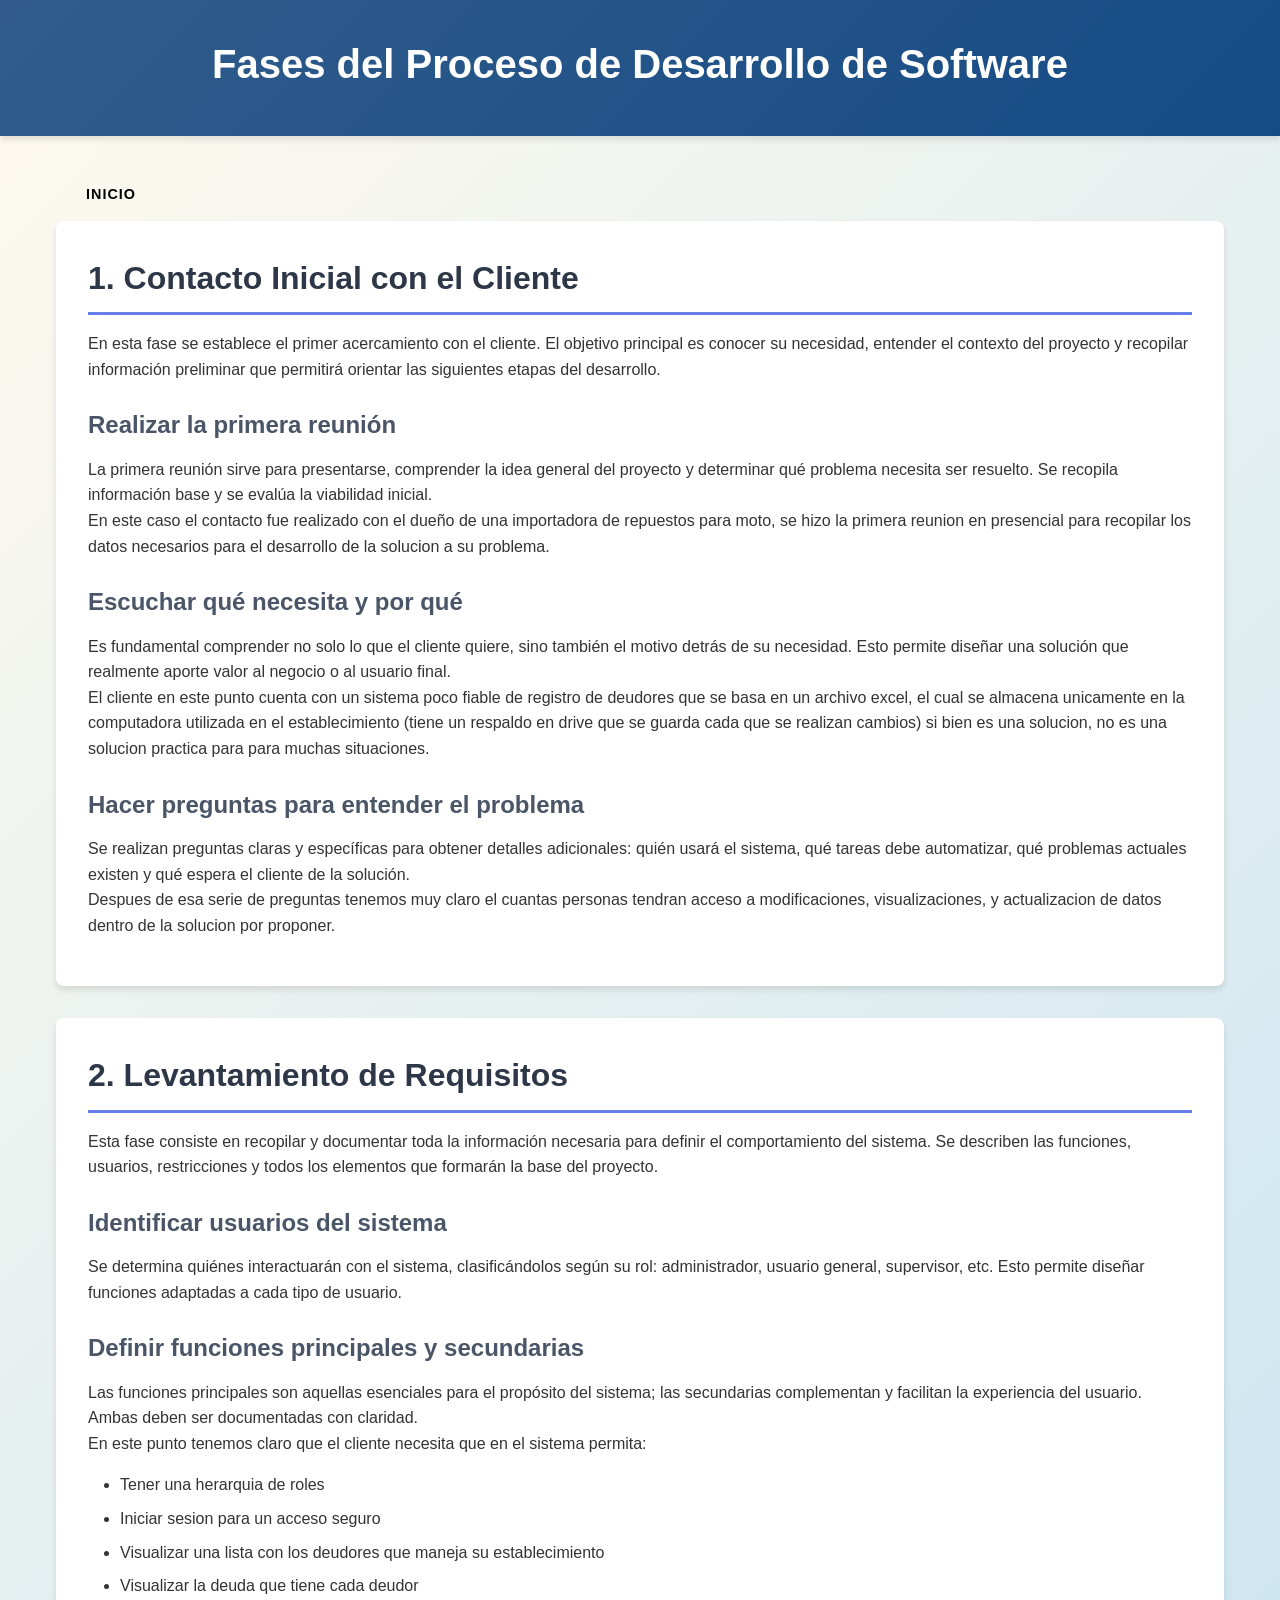
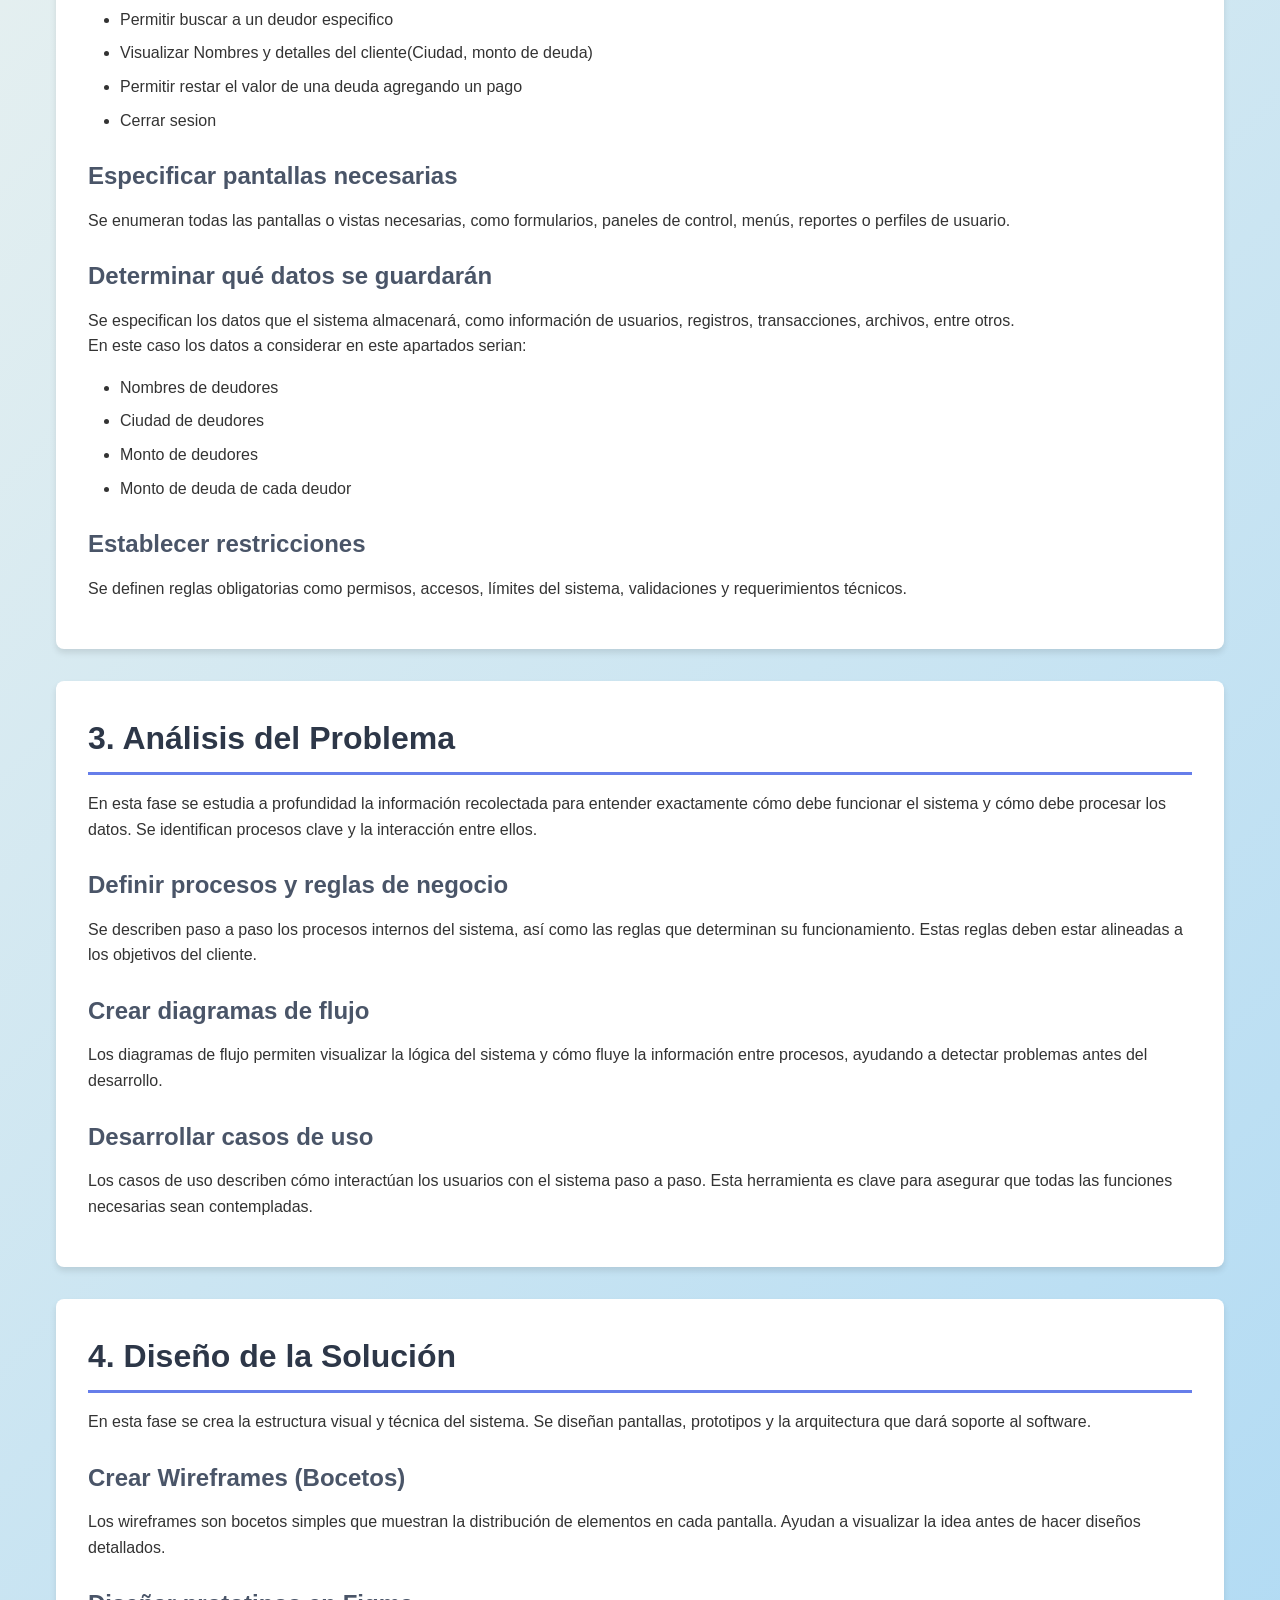
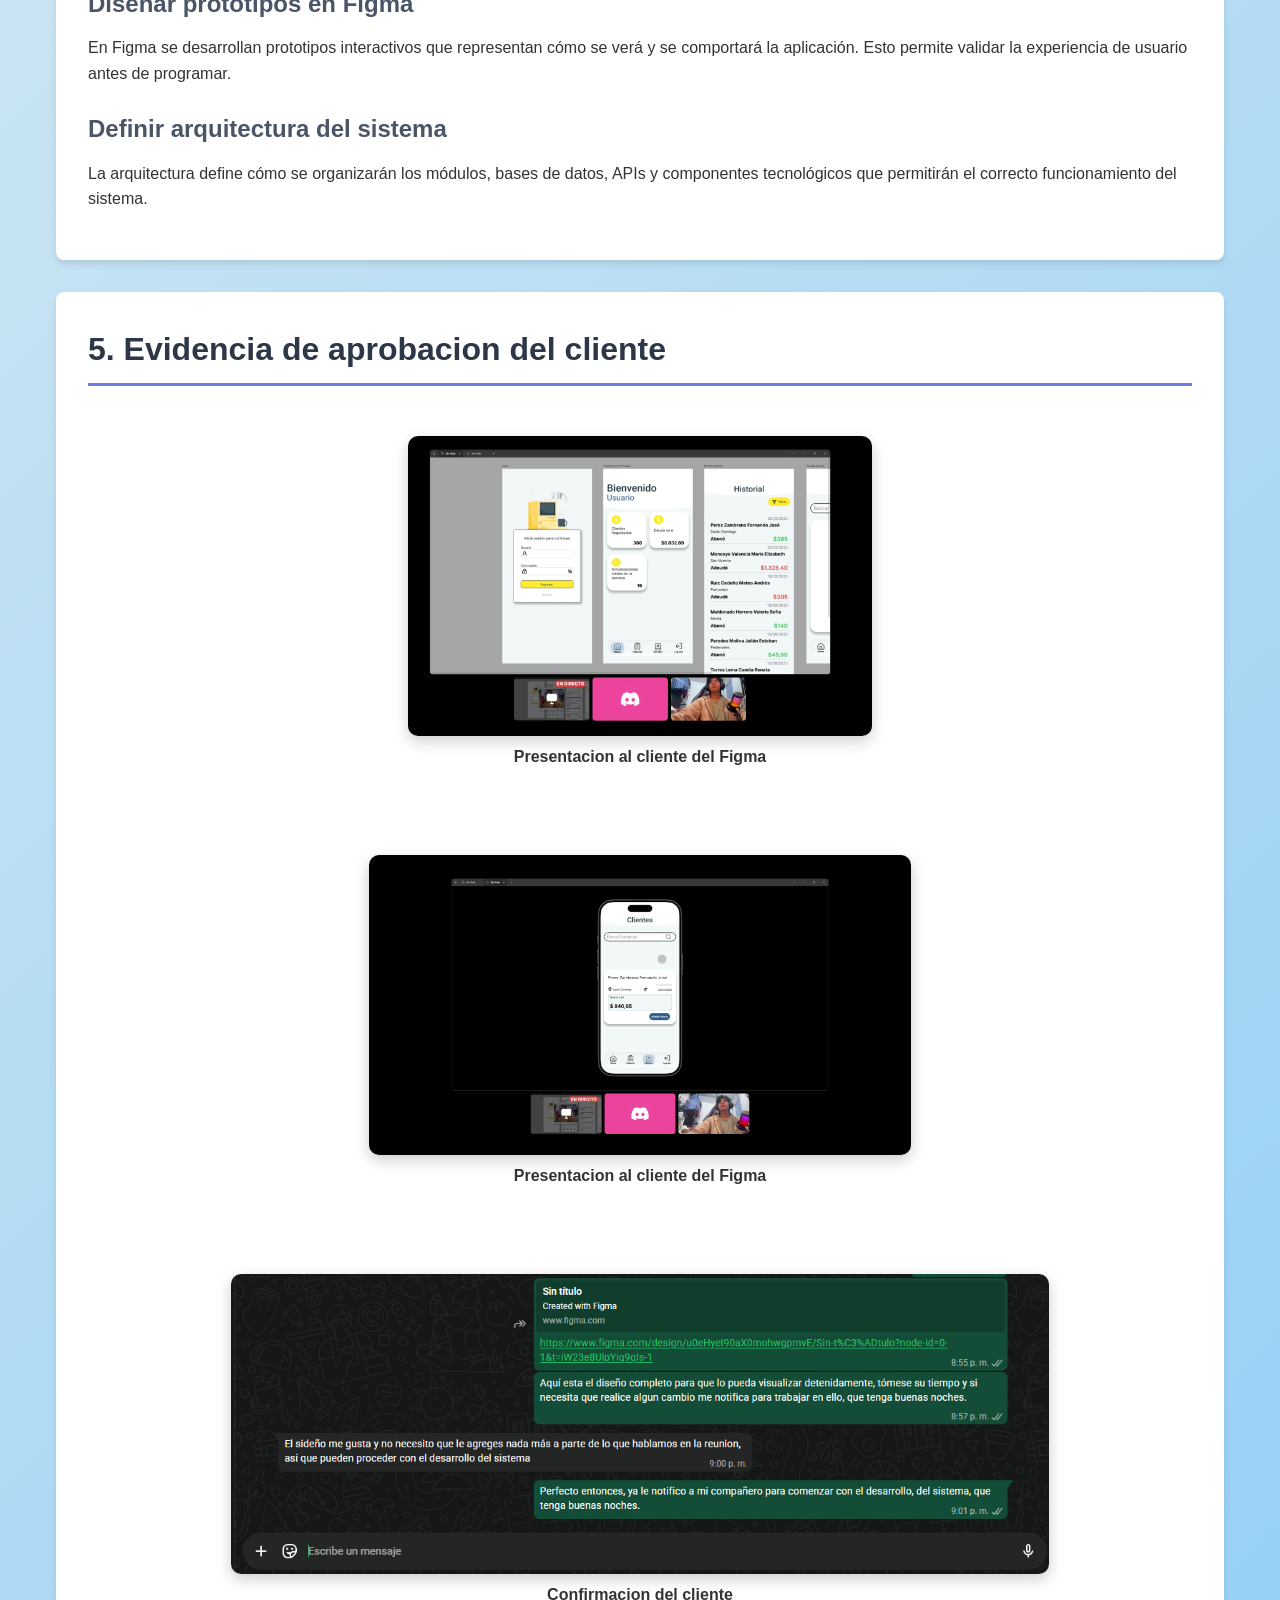
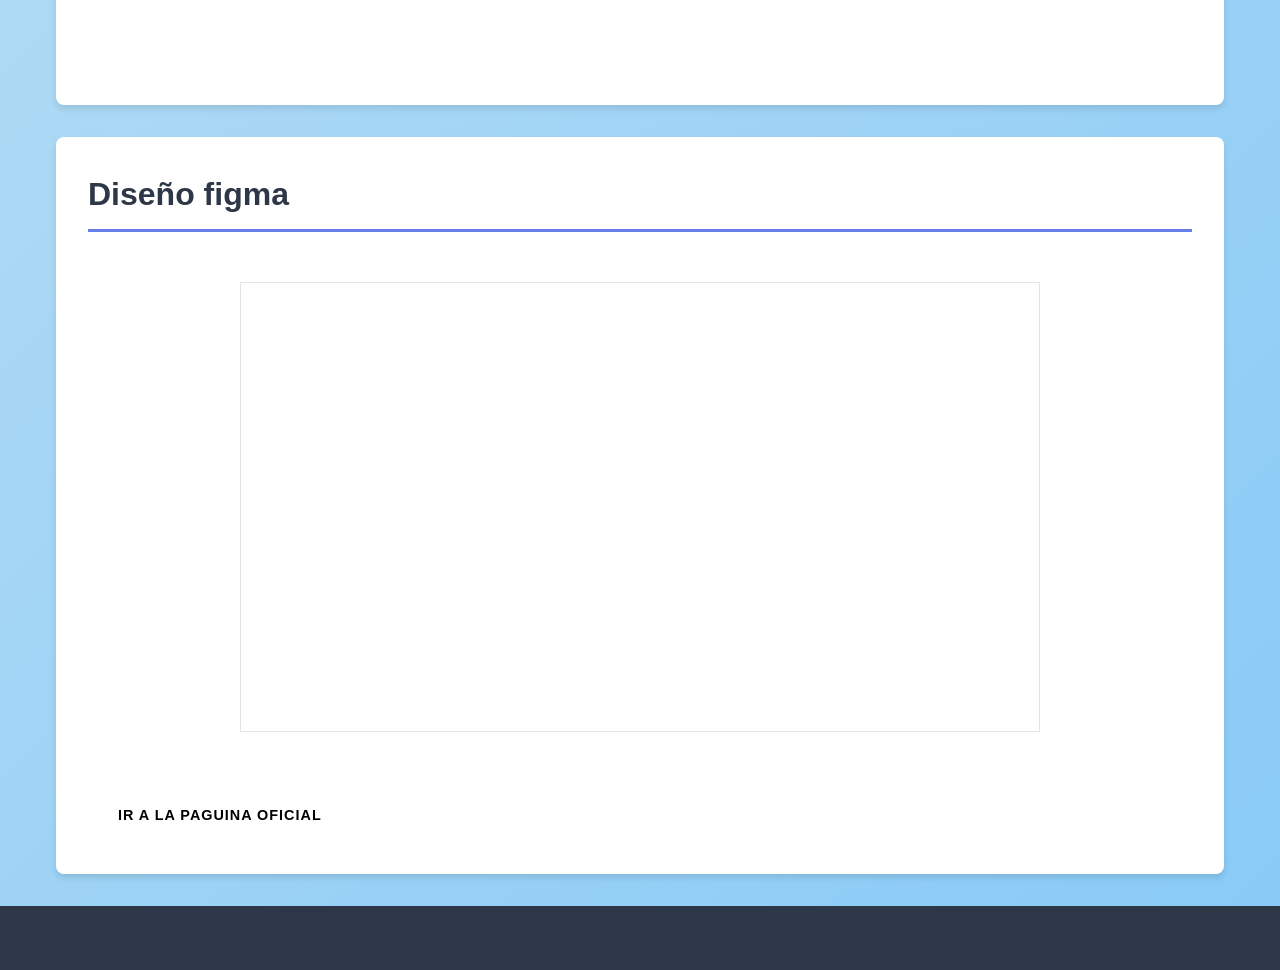
==== examenFinal.html @ 4afde4e2 "Primer commit" ====
<!DOCTYPE html>
<html lang="es">
<head>
    <meta charset="UTF-8">
    <meta name="viewport" content="width=device-width, initial-scale=1.0">
    <title>Fases del Proceso de Desarrollo de Software</title>
    <link rel="stylesheet" href="Style/styles1.css">
</head>
<body>

<header>
    <h1>Fases del Proceso de Desarrollo de Software</h1>
</header>

<main>
    <a href="./index.html" class="task-link">Inicio</a>

    <!-- CONTACTO INICIAL -->
    <section id="contacto">
        <h2>1. Contacto Inicial con el Cliente</h2>
        <p>En esta fase se establece el primer acercamiento con el cliente. El objetivo principal es conocer su necesidad, entender el contexto del proyecto y recopilar información preliminar que permitirá orientar las siguientes etapas del desarrollo.</p>

        <article>
            <h3>Realizar la primera reunión</h3>
            <p>La primera reunión sirve para presentarse, comprender la idea general del proyecto y determinar qué problema necesita ser resuelto. Se recopila información base y se evalúa la viabilidad inicial. <br>
                En este caso el contacto fue realizado con el dueño de una importadora de repuestos para moto, se hizo la primera reunion en presencial para recopilar los datos necesarios para el desarrollo de la solucion a su problema.
            </p>
        </article>

        <article>
            <h3>Escuchar qué necesita y por qué</h3>
            <p>Es fundamental comprender no solo lo que el cliente quiere, sino también el motivo detrás de su necesidad. Esto permite diseñar una solución que realmente aporte valor al negocio o al usuario final. <br>
            El cliente en este punto cuenta con un sistema poco fiable de registro de deudores que se basa en un archivo excel, el cual se almacena unicamente en la computadora utilizada en el establecimiento (tiene un respaldo en drive que se guarda cada que se realizan cambios) si bien es una
            solucion, no es una solucion practica para para muchas situaciones.</p>
        </article>

        <article>
            <h3>Hacer preguntas para entender el problema</h3>
            <p>Se realizan preguntas claras y específicas para obtener detalles adicionales: quién usará el sistema, qué tareas debe automatizar, qué problemas actuales existen y qué espera el cliente de la solución. <br>
                Despues de esa serie de preguntas tenemos muy claro el cuantas personas tendran acceso a modificaciones, visualizaciones, y actualizacion de datos dentro de la solucion por proponer.
            </p>
        </article>
    </section>


    <!-- LEVANTAMIENTO DE REQUISITOS -->
    <section id="requisitos">
        <h2>2. Levantamiento de Requisitos</h2>
        <p>Esta fase consiste en recopilar y documentar toda la información necesaria para definir el comportamiento del sistema. Se describen las funciones, usuarios, restricciones y todos los elementos que formarán la base del proyecto.</p>

        <article>
            <h3>Identificar usuarios del sistema</h3>
            <p>Se determina quiénes interactuarán con el sistema, clasificándolos según su rol: administrador, usuario general, supervisor, etc. Esto permite diseñar funciones adaptadas a cada tipo de usuario.</p>
        </article>

        <article>
            <h3>Definir funciones principales y secundarias</h3>
            <p>Las funciones principales son aquellas esenciales para el propósito del sistema; las secundarias complementan y facilitan la experiencia del usuario. Ambas deben ser documentadas con claridad. <br>
                En este punto tenemos claro que el cliente necesita que en el sistema permita: <br>
                <ul>
                    <li>Tener una herarquia de roles</li>
                    <li>Iniciar sesion para un acceso seguro</li>
                    <li>Visualizar una lista con los deudores que maneja su establecimiento</li>
                    <li>Visualizar la deuda que tiene cada deudor</li>
                    <li>Permitir buscar a un deudor especifico</li>
                    <li>Visualizar Nombres y detalles del cliente(Ciudad, monto de deuda)</li>
                    <li>Permitir restar el valor de una deuda agregando un pago</li>
                    <li>Cerrar sesion</li>
                </ul>
            </p>
        </article>

        <article>
            <h3>Especificar pantallas necesarias</h3>
            <p>Se enumeran todas las pantallas o vistas necesarias, como formularios, paneles de control, menús, reportes o perfiles de usuario.</p>
        </article>

        <article>
            <h3>Determinar qué datos se guardarán</h3>
            <p>Se especifican los datos que el sistema almacenará, como información de usuarios, registros, transacciones, archivos, entre otros. <br>
                En este caso los datos a considerar en este apartados serian: <br>
                <ul>
                    <li>Nombres de deudores</li>
                    <li>Ciudad de deudores</li>
                    <li>Monto de deudores</li>
                    <li>Monto de deuda de cada deudor</li>

                    
                </ul>
            </p>
        </article>

        <article>
            <h3>Establecer restricciones</h3>
            <p>Se definen reglas obligatorias como permisos, accesos, límites del sistema, validaciones y requerimientos técnicos.</p>
        </article>
    </section>


    <!-- ANÁLISIS DEL PROBLEMA -->
    <section id="analisis">
        <h2>3. Análisis del Problema</h2>
        <p>En esta fase se estudia a profundidad la información recolectada para entender exactamente cómo debe funcionar el sistema y cómo debe procesar los datos. Se identifican procesos clave y la interacción entre ellos.</p>

        <article>
            <h3>Definir procesos y reglas de negocio</h3>
            <p>Se describen paso a paso los procesos internos del sistema, así como las reglas que determinan su funcionamiento. Estas reglas deben estar alineadas a los objetivos del cliente.</p>
        </article>

        <article>
            <h3>Crear diagramas de flujo</h3>
            <p>Los diagramas de flujo permiten visualizar la lógica del sistema y cómo fluye la información entre procesos, ayudando a detectar problemas antes del desarrollo.</p>
        </article>

        <article>
            <h3>Desarrollar casos de uso</h3>
            <p>Los casos de uso describen cómo interactúan los usuarios con el sistema paso a paso. Esta herramienta es clave para asegurar que todas las funciones necesarias sean contempladas.</p>
        </article>
    </section>


    <!-- DISEÑO DE LA SOLUCIÓN -->
    <section id="diseno">
        <h2>4. Diseño de la Solución</h2>
        <p>En esta fase se crea la estructura visual y técnica del sistema. Se diseñan pantallas, prototipos y la arquitectura que dará soporte al software.</p>

        <article>
            <h3>Crear Wireframes (Bocetos)</h3>
            <p>Los wireframes son bocetos simples que muestran la distribución de elementos en cada pantalla. Ayudan a visualizar la idea antes de hacer diseños detallados.</p>
        </article>

        <article>
            <h3>Diseñar prototipos en Figma</h3>
            <p>En Figma se desarrollan prototipos interactivos que representan cómo se verá y se comportará la aplicación. Esto permite validar la experiencia de usuario antes de programar.</p>
        </article>

        <article>
            <h3>Definir arquitectura del sistema</h3>
            <p>La arquitectura define cómo se organizarán los módulos, bases de datos, APIs y componentes tecnológicos que permitirán el correcto funcionamiento del sistema.</p>
        </article>
    </section>
    <section id="Evidencia">
        <h2>5. Evidencia de aprobacion del cliente</h2>
        <div class="images-container">
                <div class="image-card">
                    <img src="./imagenes/captura1.png" alt="Styles">
                    <p><strong>Presentacion al cliente del Figma</strong></p>
                </div>
        <div class="images-container">
                <div class="image-card">
                    <img src="./imagenes/captura2.png" alt="Styles">
                    <p><strong>Presentacion al cliente del Figma</strong></p>
                </div>
        <div class="images-container">
                <div class="image-card">
                    <img src="./imagenes/confirmacion.png" alt="Styles">
                    <p><strong>Confirmacion del cliente</strong></p>
                </div>

    </section>
    <section>
        <h2>Diseño figma</h2>
        <div class="images-container">
            <div class="image-card">
                        <iframe style="border: 1px solid rgba(0, 0, 0, 0.1);" width="800" height="450" src="https://embed.figma.com/design/u0eHyeI90aX0mohwgprnvE/Sin-t%C3%ADtulo?node-id=0-1&embed-host=share" allowfullscreen></iframe>
            </div>
        </div>
        <a href="https://www.figma.com/design/u0eHyeI90aX0mohwgprnvE/Sin-t%C3%ADtulo?node-id=0-1&t=iW23e8UlpYiq9qIs-1" class="task-link2">Ir a la paguina oficial</a>
    </section>

</main>

<footer>
    <p></p>
</footer>

</body>
</html>
---- Style/styles1.css ----
/* Estilos Generales */
* {
    margin: 0;
    padding: 0;
    box-sizing: border-box;
}

body {
    font-family: 'Segoe UI', Tahoma, Geneva, Verdana, sans-serif;
    line-height: 1.6;
    color: #333;
    background: linear-gradient(135deg, #FFFAEE 0%, #88caf7 100%);
    min-height: 100vh;
}

/* Header */
header {
    background: linear-gradient(135deg, #315C8B 0%, #154b85 100%);
    color: white;
    text-align: center;
    padding: 2rem 1rem;
    box-shadow: 0 4px 6px rgba(0,0,0,0.1);
}

header h1 {
    font-size: 2.5rem;
    margin-bottom: 0.5rem;
}

.subtitle {
    font-size: 1.1rem;
    opacity: 0.9;
}

/* Navegación */
nav {
    background-color: #2d3748;
    padding: 1rem;
    position: sticky;
    top: 0;
    z-index: 100;
    box-shadow: 0 2px 4px rgba(0,0,0,0.1);
}

nav ul {
    list-style: none;
    display: flex;
    justify-content: center;
    flex-wrap: wrap;
    gap: 2rem;
}

nav a {
    color: white;
    text-decoration: none;
    font-weight: 500;
    padding: 0.5rem 1rem;
    border-radius: 4px;
    transition: background-color 0.3s;
}
.images-container {
    
    grid-template-columns: 1fr 1fr;
    gap: 20px;
    margin: 30px 0;
}

.image-card {
    padding: 20px;
    border-radius: 15px;
    text-align: center;
}

.image-card img {
    max-width: 100%;
    max-height: 300px;
    border-radius: 10px;
    box-shadow: 0 5px 15px rgba(0, 0, 0, 0.2);
}
nav a:hover {
    background-color: #4a5568;
}
.task-link {
    display: inline-block;
    background: linear-gradient(135deg, var(--accent) 0%, #d65a4f 100%);
    color: rgb(0, 0, 0);
    padding: 15px 30px;
    border-radius: 50px;
    text-decoration: none;
    font-weight: 700;
    text-transform: uppercase;
    letter-spacing: 1px;
    font-size: 0.9rem;
    transition: all 0.3s ease;
}

.task-link:hover {
    transform: translateY(-3px);
}

.task-link:active {
    transform: translateY(-1px);
}
.task-link2 {
    display: inline-block;
    background: linear-gradient(135deg, var(--accent) 0%, #d65a4f 100%);
    color: rgb(0, 0, 0);
    padding: 15px 30px;
    border-radius: 50px;
    text-decoration: none;
    font-weight: 700;
    text-transform: uppercase;
    letter-spacing: 1px;
    font-size: 0.9rem;
    transition: all 0.3s ease;
}

.task-link2:hover {
    transform: translateY(-3px);
}

.task-link2:active {
    transform: translateY(-1px);
}

/* Contenido Principal */
main {
    max-width: 1200px;
    margin: 2rem auto;
    padding: 0 1rem;
}

section {
    background: white;
    margin-bottom: 2rem;
    padding: 2rem;
    border-radius: 8px;
    box-shadow: 0 4px 6px rgba(0,0,0,0.1);
}

/* Títulos */
h2 {
    color: #2d3748;
    font-size: 2rem;
    margin-bottom: 1rem;
    border-bottom: 3px solid #667eea;
    padding-bottom: 0.5rem;
}

h3 {
    color: #4a5568;
    font-size: 1.5rem;
    margin-top: 1.5rem;
    margin-bottom: 0.75rem;
}

h4 {
    color: #667eea;
    margin-top: 1rem;
    margin-bottom: 0.5rem;
}

/* Texto y Listas */
p {
    margin-bottom: 1rem;
}

ul {
    margin-left: 2rem;
    margin-bottom: 1rem;
}

li {
    margin-bottom: 0.5rem;
}

/* Caja de Conceptos */
.concept-box {
    background: linear-gradient(135deg,#185b64  0%, #69e1f7 100%);
    color: white;
    padding: 1.5rem;
    border-radius: 8px;
    margin: 1.5rem 0;
}

.concept-box h3 {
    color: white;
    margin-top: 0;
}

/* Estructuras de Control */
.control-structure {
    margin: 2rem 0;
    padding: 1.5rem;
    background: #f7fafc;
    border-left: 4px solid #667eea;
    border-radius: 4px;
}

/* Caja de Sintaxis */
.syntax-box {
    background: #2d3748;
    color: #68d391;
    padding: 1rem;
    border-radius: 4px;
    margin: 1rem 0;
}

.syntax-box h4 {
    color: #90cdf4;
}

/* Ejemplos */
.example {
    background: #edf2f7;
    padding: 1rem;
    border-radius: 4px;
    margin: 1rem 0;
}

/* Código */
pre {
    overflow-x: auto;
    white-space: pre-wrap;
    word-wrap: break-word;
}

code {
    font-family: 'Courier New', monospace;
    font-size: 0.9rem;
}

/* Ejercicios */
.exercise {
    background: linear-gradient(135deg, #ffeaa7 0%, #fdcb6e 100%);
    padding: 1.5rem;
    border-radius: 8px;
    margin: 2rem 0;
}

.exercise-description {
    font-weight: 500;
    margin-bottom: 1rem;
}

/* Botones */
.btn {
    background: linear-gradient(135deg, #667eea 0%, #764ba2 100%);
    color: white;
    padding: 0.75rem 1.5rem;
    border: none;
    border-radius: 4px;
    cursor: pointer;
    font-size: 1rem;
    font-weight: 500;
    transition: transform 0.2s;
}

.btn:hover {
    transform: translateY(-2px);
    box-shadow: 0 4px 8px rgba(0,0,0,0.2);
}

/* Resultados */
.result {
    margin-top: 1rem;
    padding: 1rem;
    background: white;
    border-radius: 4px;
    min-height: 50px;
}

.calc-result {
    background: #f7fafc;
    padding: 1rem;
    margin: 0.5rem 0;
    border-left: 3px solid #48bb78;
    border-radius: 4px;
}

.final-price {
    color: #38a169;
    font-weight: bold;
    font-size: 1.1rem;
}

/* Formularios */
.input-group {
    display: flex;
    gap: 1rem;
    align-items: center;
    flex-wrap: wrap;
    margin-bottom: 1rem;
}

input[type="number"] {
    padding: 0.5rem;
    border: 2px solid #cbd5e0;
    border-radius: 4px;
    font-size: 1rem;
    width: 100px;
}

/* Tabla de Multiplicar */
.tabla-multiplicar {
    background: white;
    padding: 1rem;
    border-radius: 4px;
}

.tabla-multiplicar p {
    margin: 0.25rem 0;
    font-family: 'Courier New', monospace;
}

/* Details y Summary */
details {
    margin-top: 1rem;
    background: white;
    padding: 1rem;
    border-radius: 4px;
}

summary {
    cursor: pointer;
    font-weight: bold;
    color: #667eea;
    padding: 0.5rem;
}

summary:hover {
    background: #edf2f7;
    border-radius: 4px;
}

/* Tarjetas de Conceptos Clave */
.key-concepts {
    display: grid;
    grid-template-columns: repeat(auto-fit, minmax(250px, 1fr));
    gap: 1.5rem;
    margin-top: 1.5rem;
}

.concept-card {
    background: linear-gradient(135deg, #667eea 0%, #764ba2 100%);
    color: white;
    padding: 1.5rem;
    border-radius: 8px;
    box-shadow: 0 4px 6px rgba(0,0,0,0.1);
}

.concept-card h3 {
    color: white;
    margin-top: 0;
}

/* Footer */
footer {
    background: #2d3748;
    color: white;
    text-align: center;
    padding: 1.5rem;
    margin-top: 2rem;
}

/* Responsive Design */
@media (max-width: 768px) {
    header h1 {
        font-size: 1.8rem;
    }

    nav ul {
        flex-direction: column;
        gap: 0.5rem;
    }

    section {
        padding: 1.5rem;
    }

    .input-group {
        flex-direction: column;
        align-items: stretch;
    }

    input[type="number"] {
        width: 100%;
    }
}
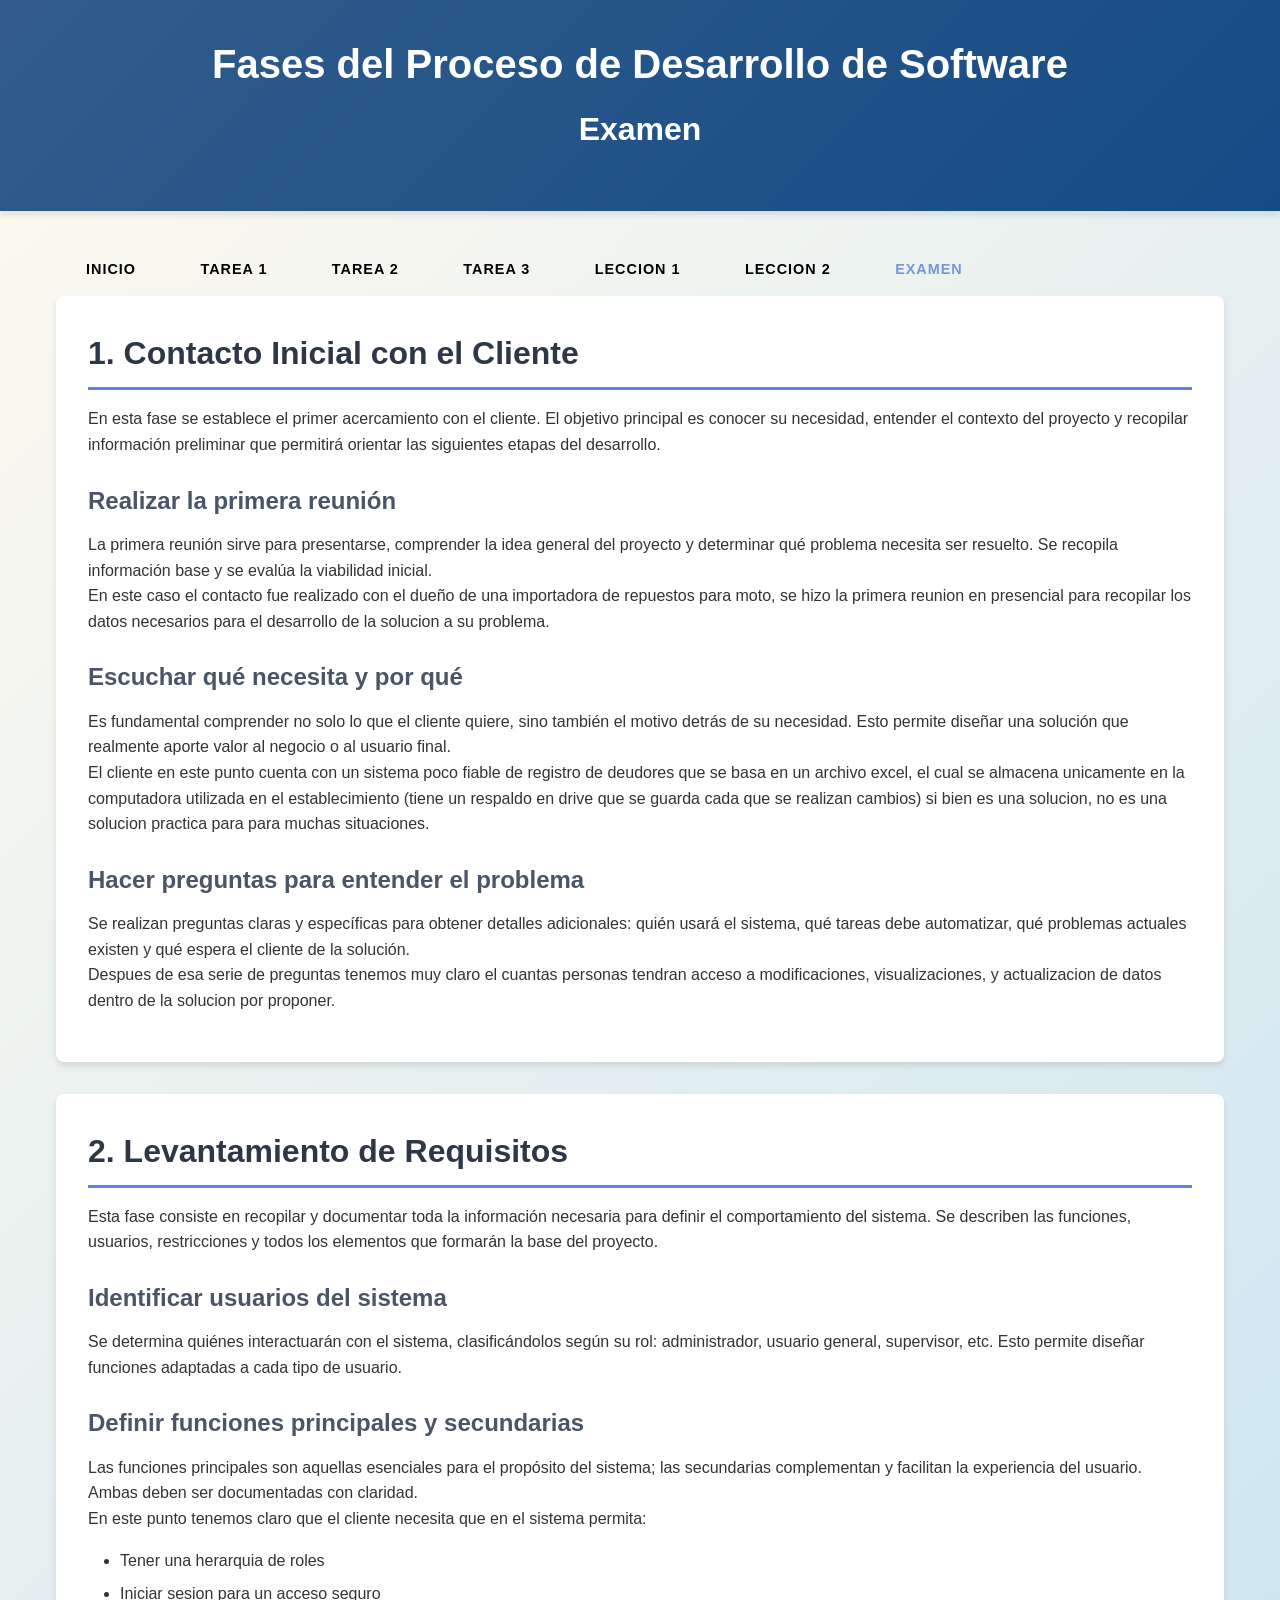
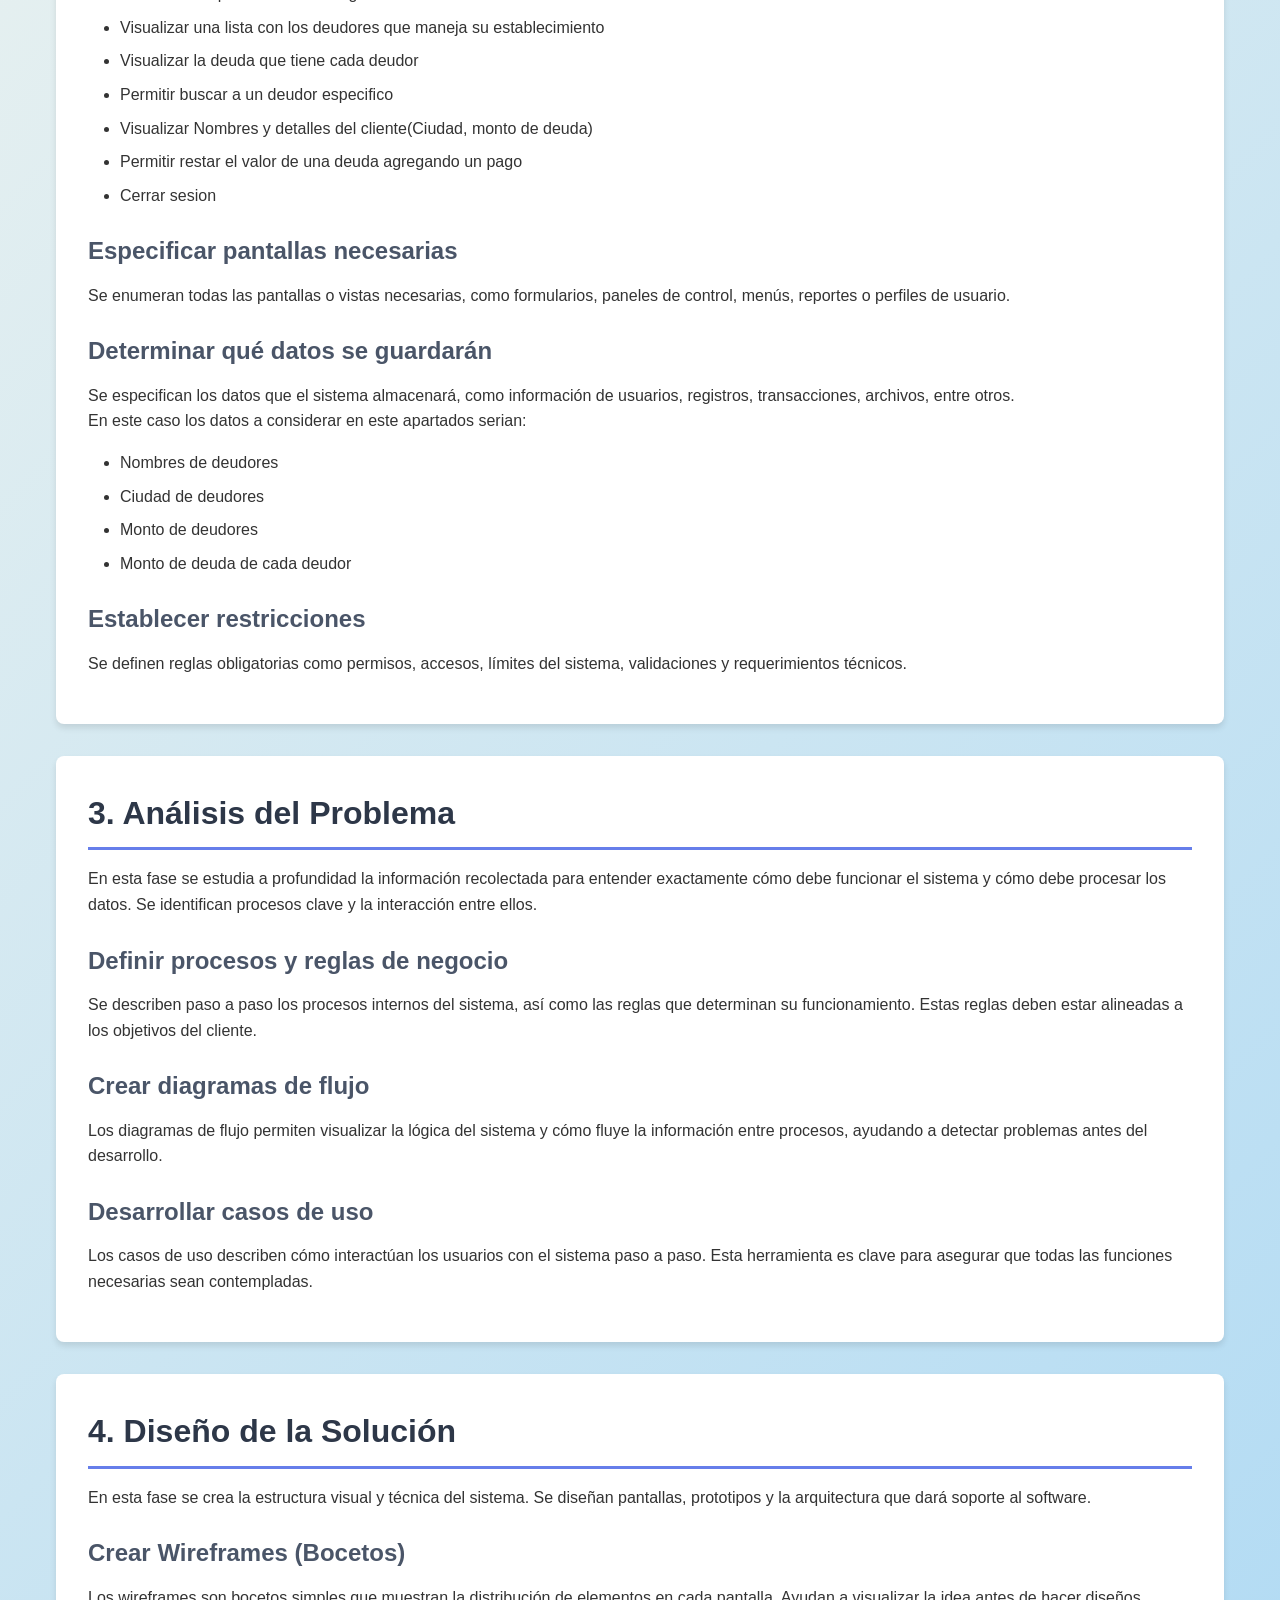
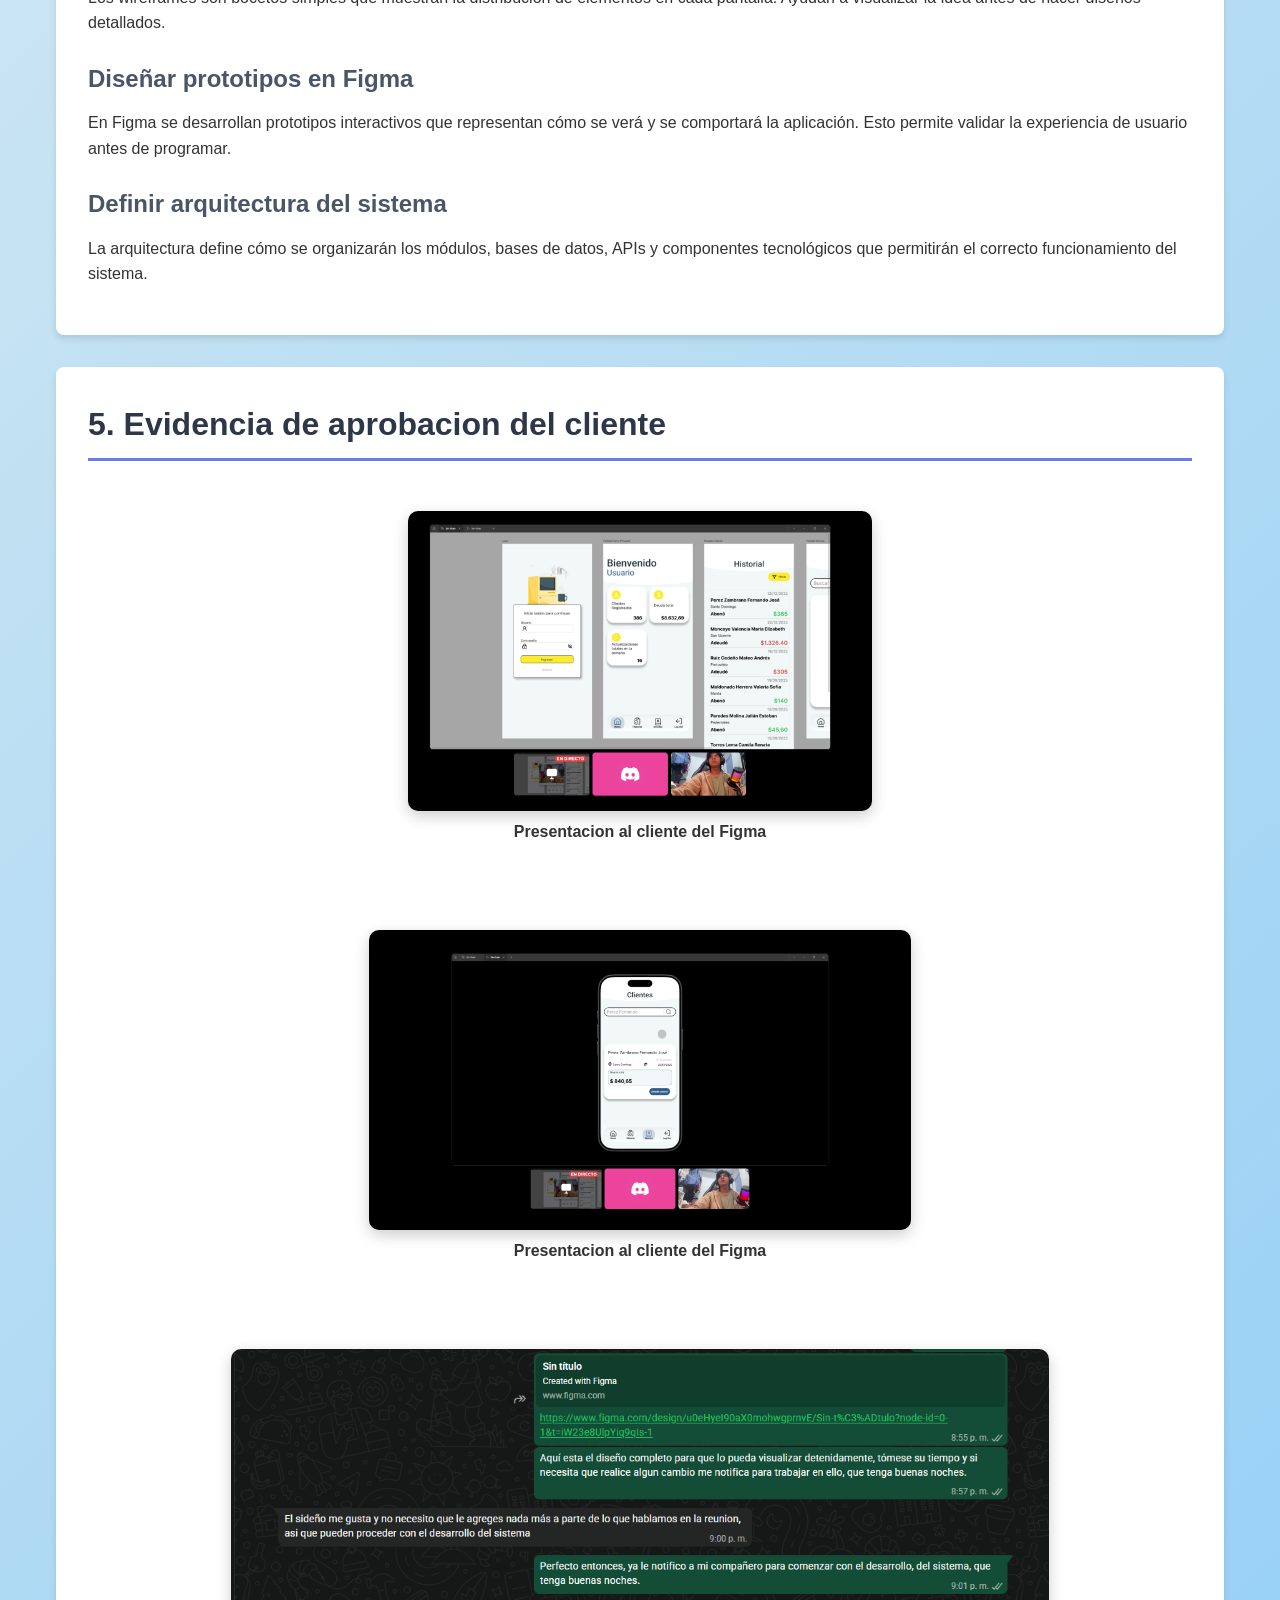
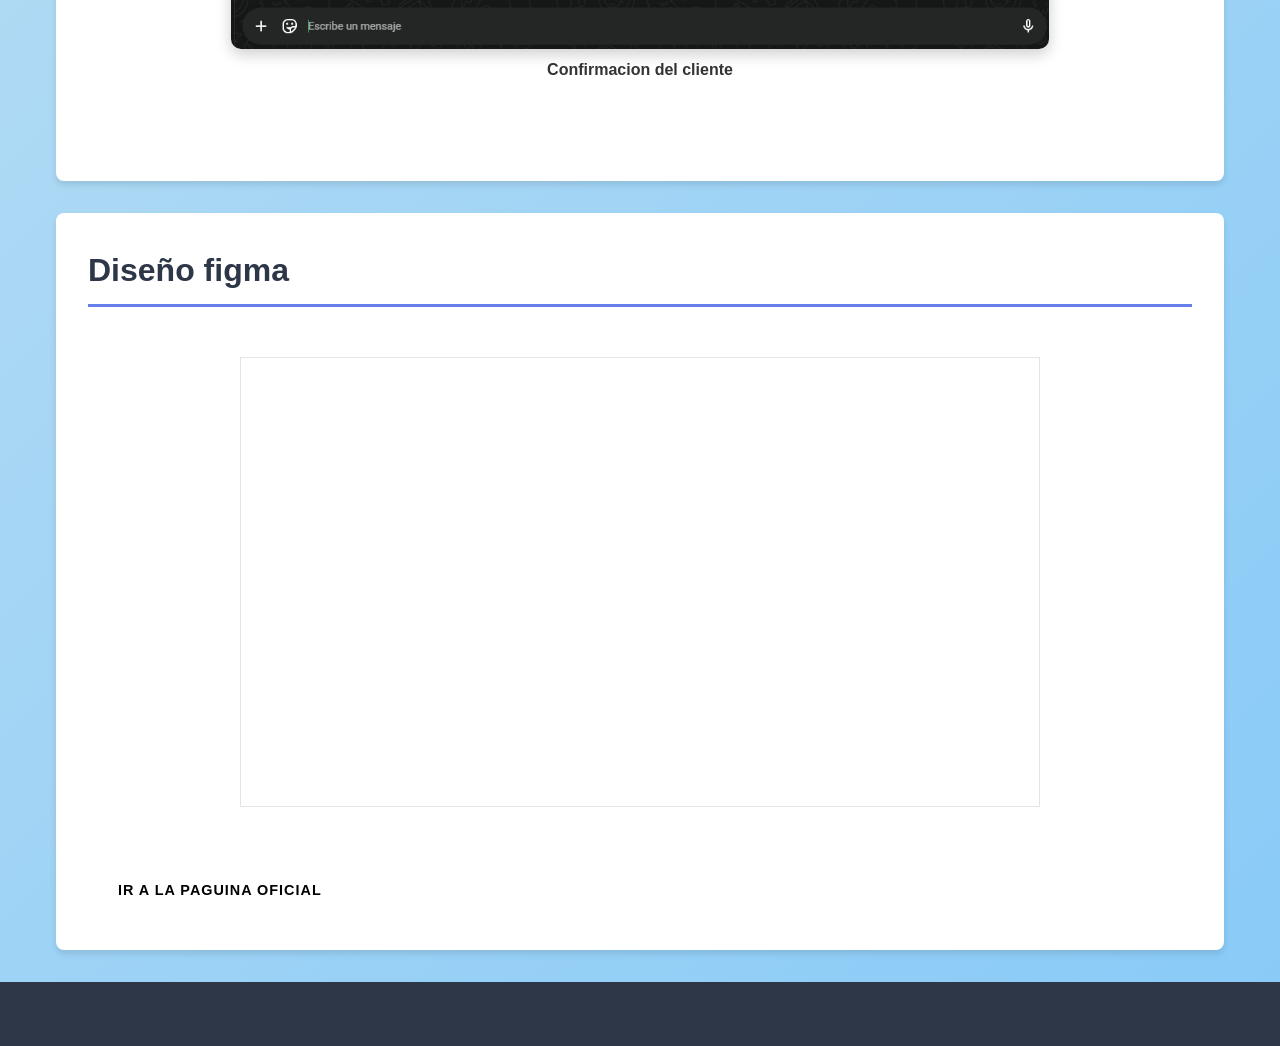
==== commit d6788cf4: "mejora de navegacion" ====
--- a/examenFinal.html
+++ b/examenFinal.html
@@ -10,10 +10,17 @@
 
 <header>
     <h1>Fases del Proceso de Desarrollo de Software</h1>
+    <h2 style="color: #ffffff; border-bottom: none">Examen</h2>
 </header>
 
 <main>
     <a href="./index.html" class="task-link">Inicio</a>
+        <a href="./tarea1.html" class="task-link">Tarea 1</a>        
+        <a href="./tarea2.html" class="task-link">Tarea 2</a>
+        <a href="./tarea3.html" class="task-link">Tarea 3</a>
+        <a href="./leccion1.html" class="task-link">Leccion 1</a>
+        <a href="./leccion2.html" class="task-link">Leccion 2</a>        
+        <a href="./examenFinal.html" class="task-link" style="color:#7297d8">Examen</a>
 
     <!-- CONTACTO INICIAL -->
     <section id="contacto">
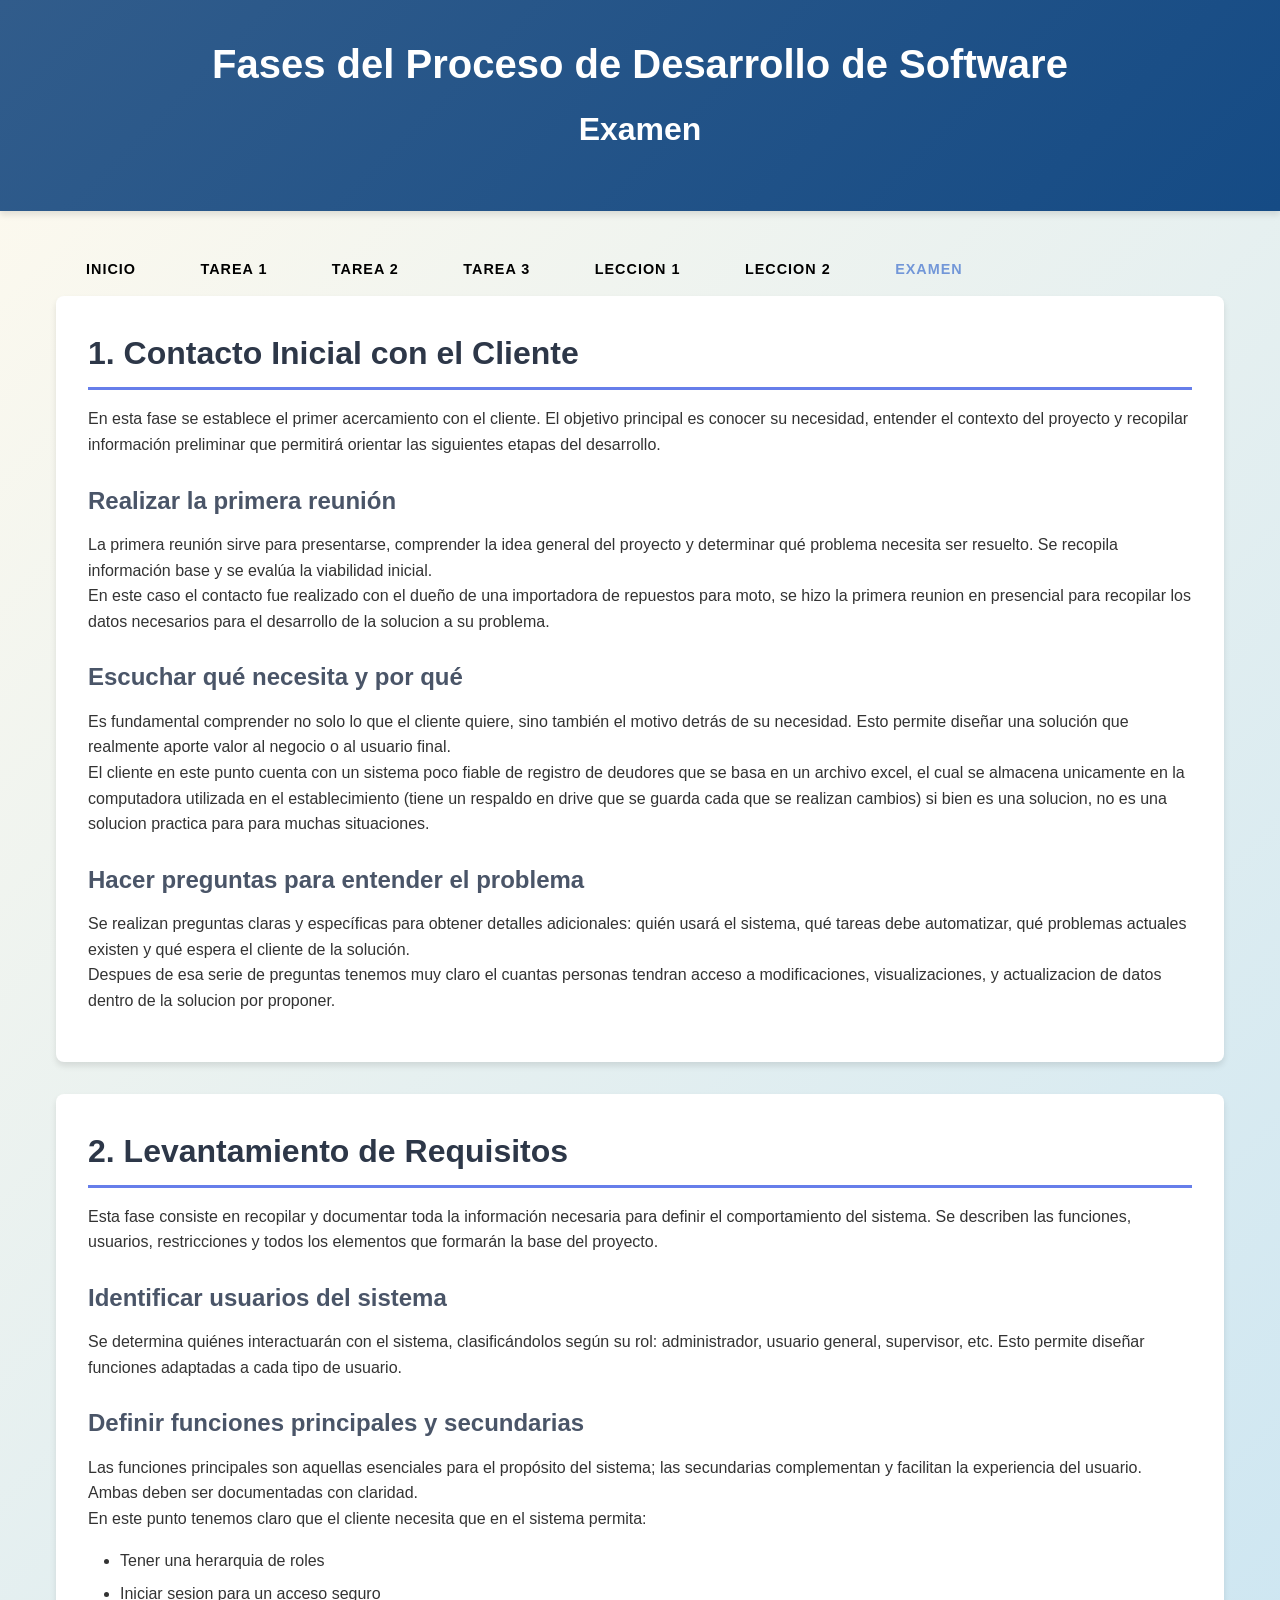
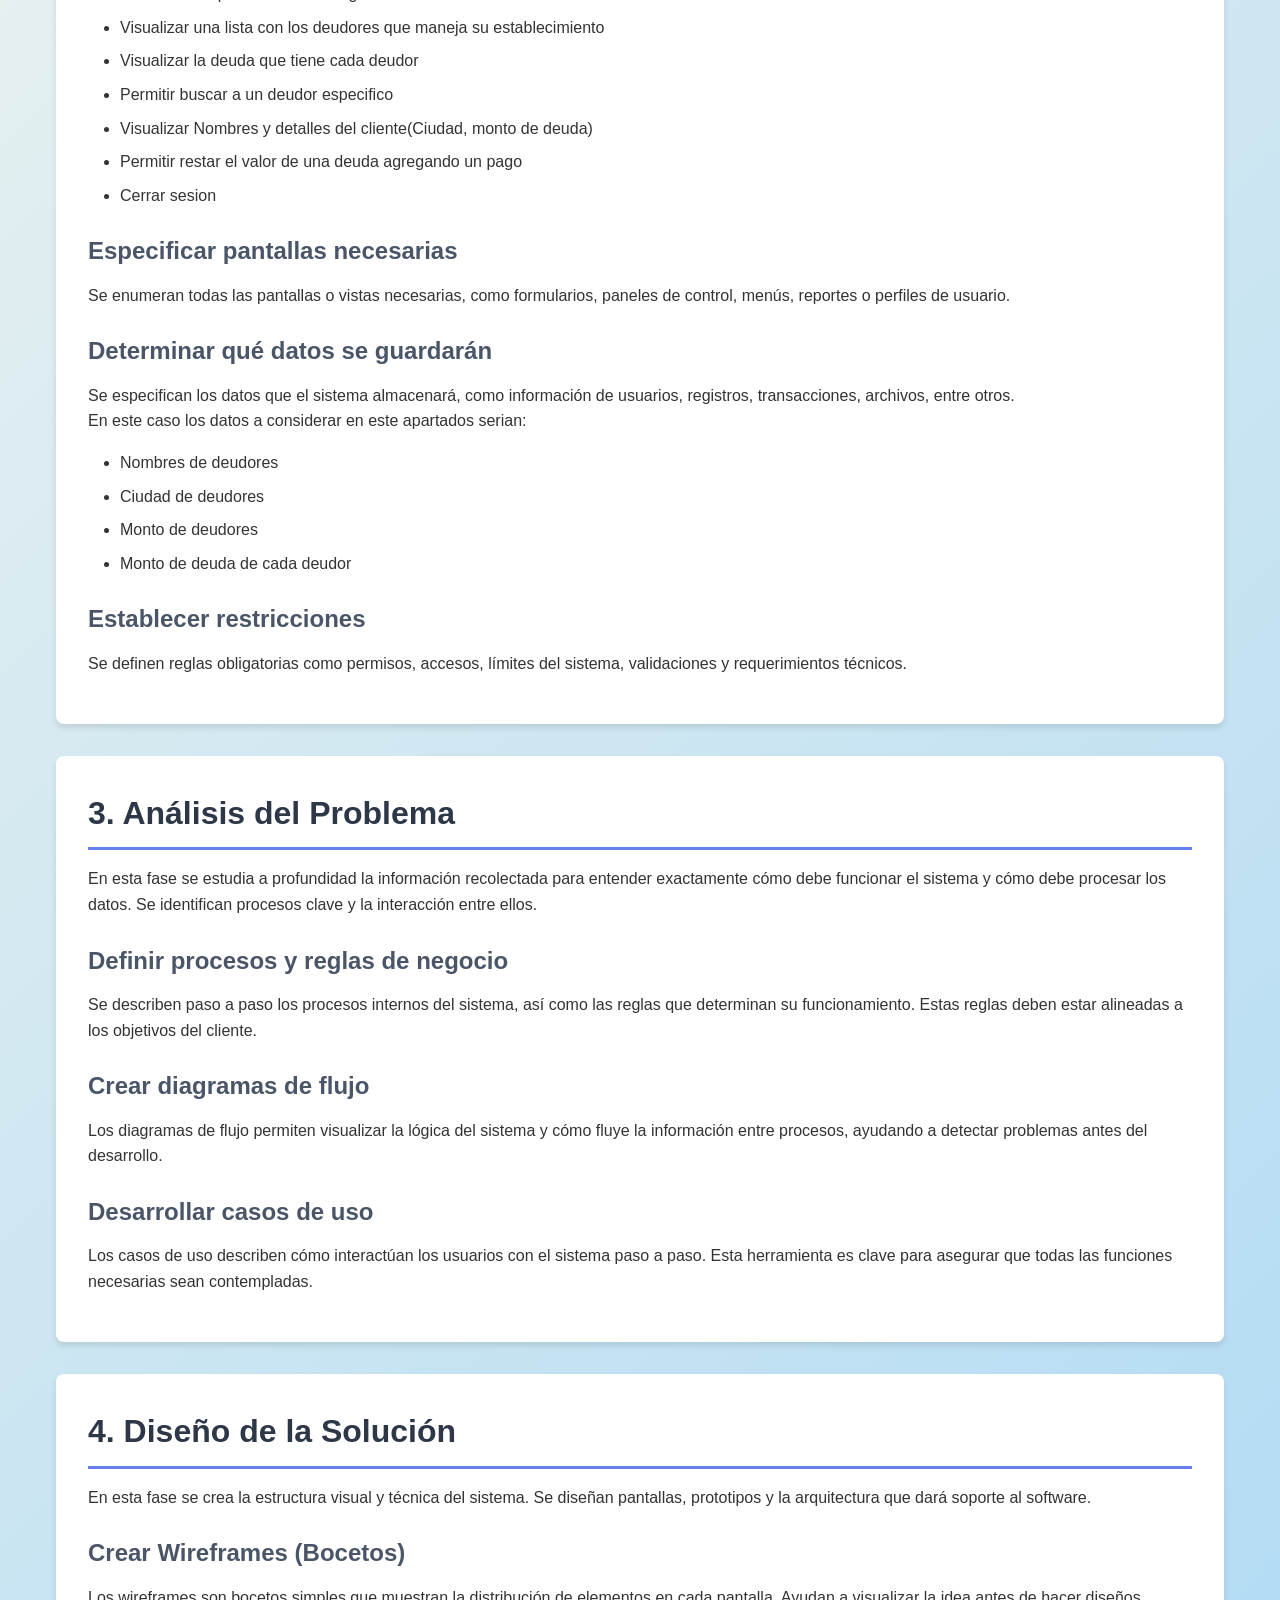
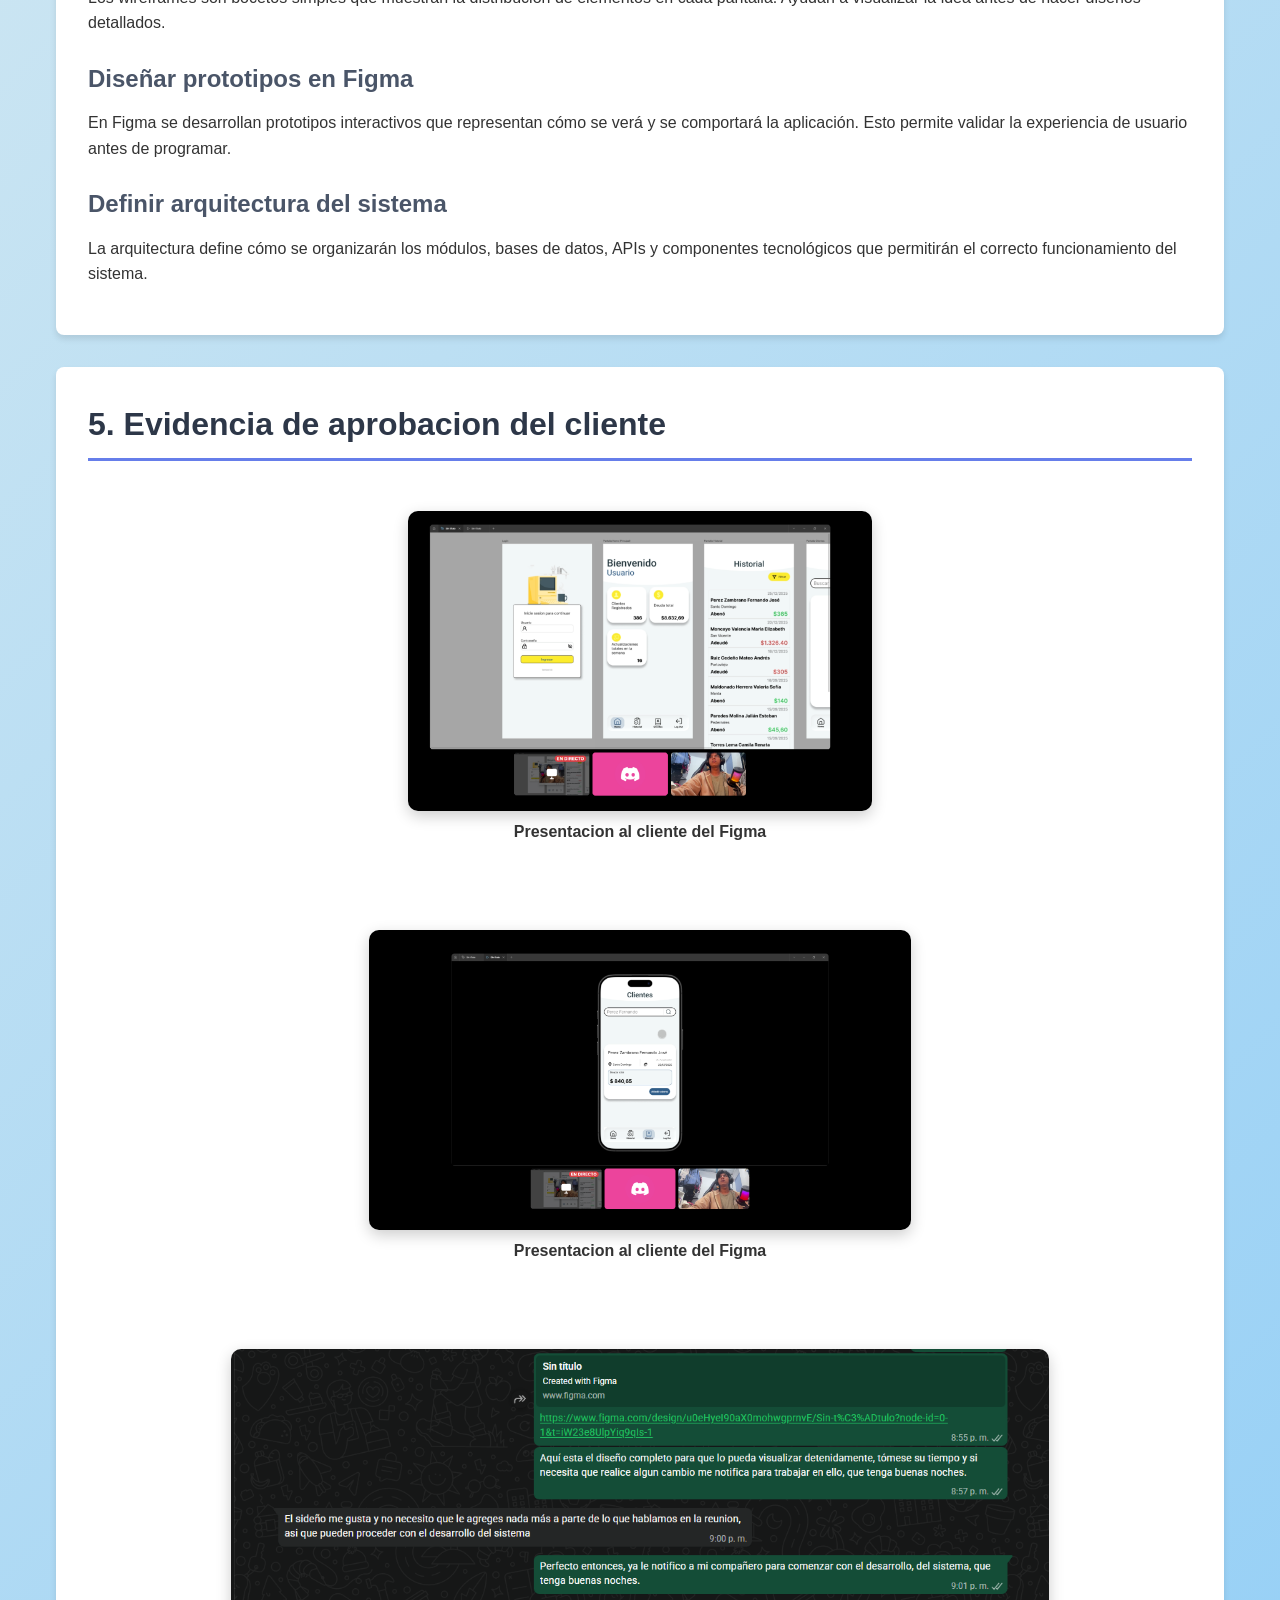
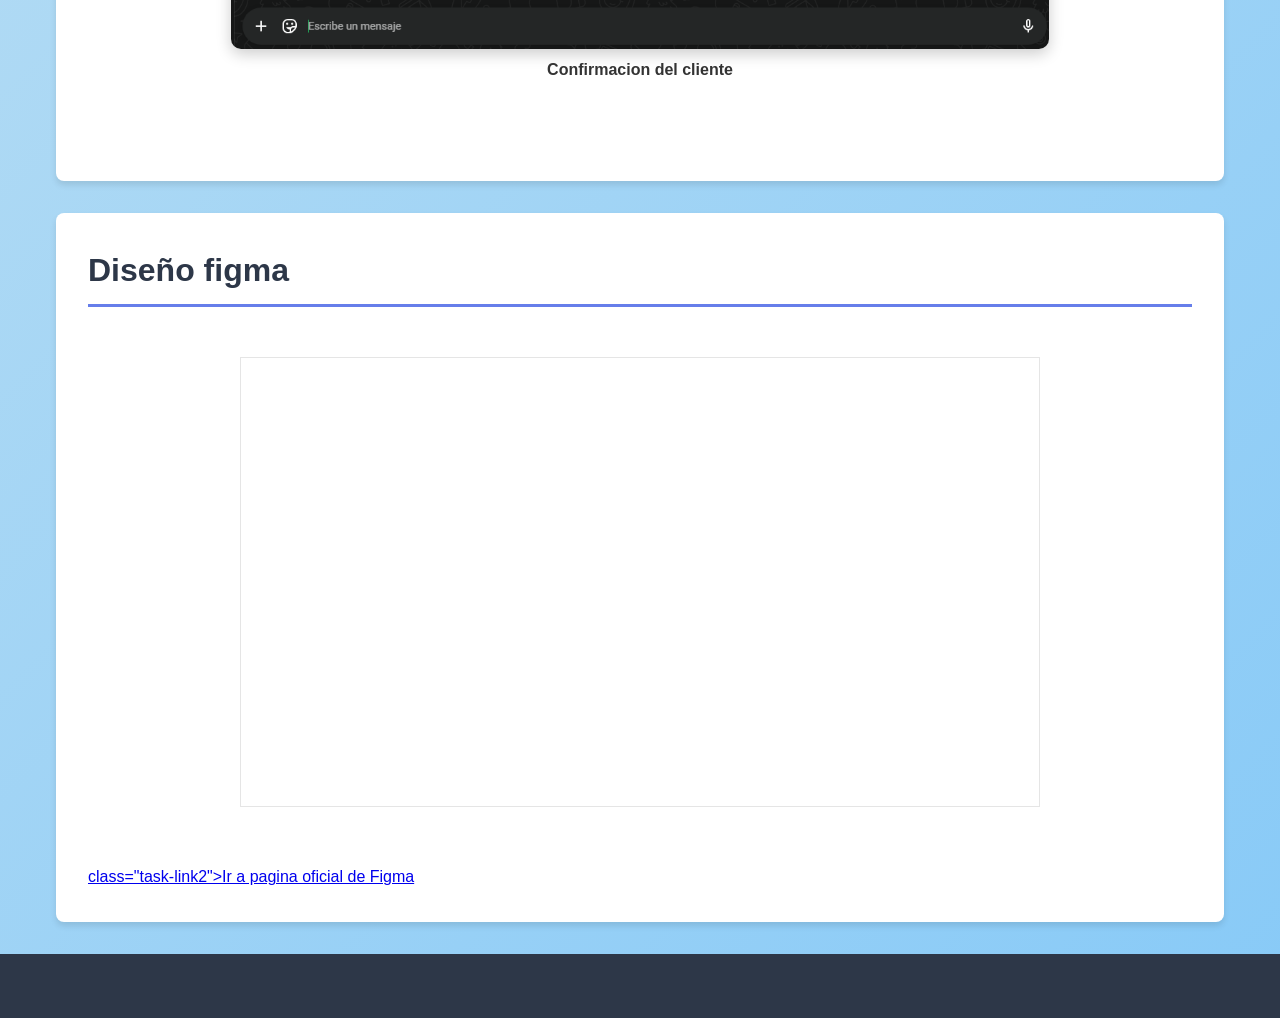
==== commit a6bae4ea: "Correcion de link para Figma" ====
--- a/examenFinal.html
+++ b/examenFinal.html
@@ -172,7 +172,7 @@
                         <iframe style="border: 1px solid rgba(0, 0, 0, 0.1);" width="800" height="450" src="https://embed.figma.com/design/u0eHyeI90aX0mohwgprnvE/Sin-t%C3%ADtulo?node-id=0-1&embed-host=share" allowfullscreen></iframe>
             </div>
         </div>
-        <a href="https://www.figma.com/design/u0eHyeI90aX0mohwgprnvE/Sin-t%C3%ADtulo?node-id=0-1&t=iW23e8UlpYiq9qIs-1" class="task-link2">Ir a la paguina oficial</a>
+        <a href="https://www.figma.com/design/u0eHyeI90aX0mohwgprnvE/Sin-t%C3%ADtulo?node-id=0-1&t=iW23e8UlpYiq9qIs-1" target="_blank"> class="task-link2">Ir a pagina oficial de Figma</a>
     </section>
 
 </main>
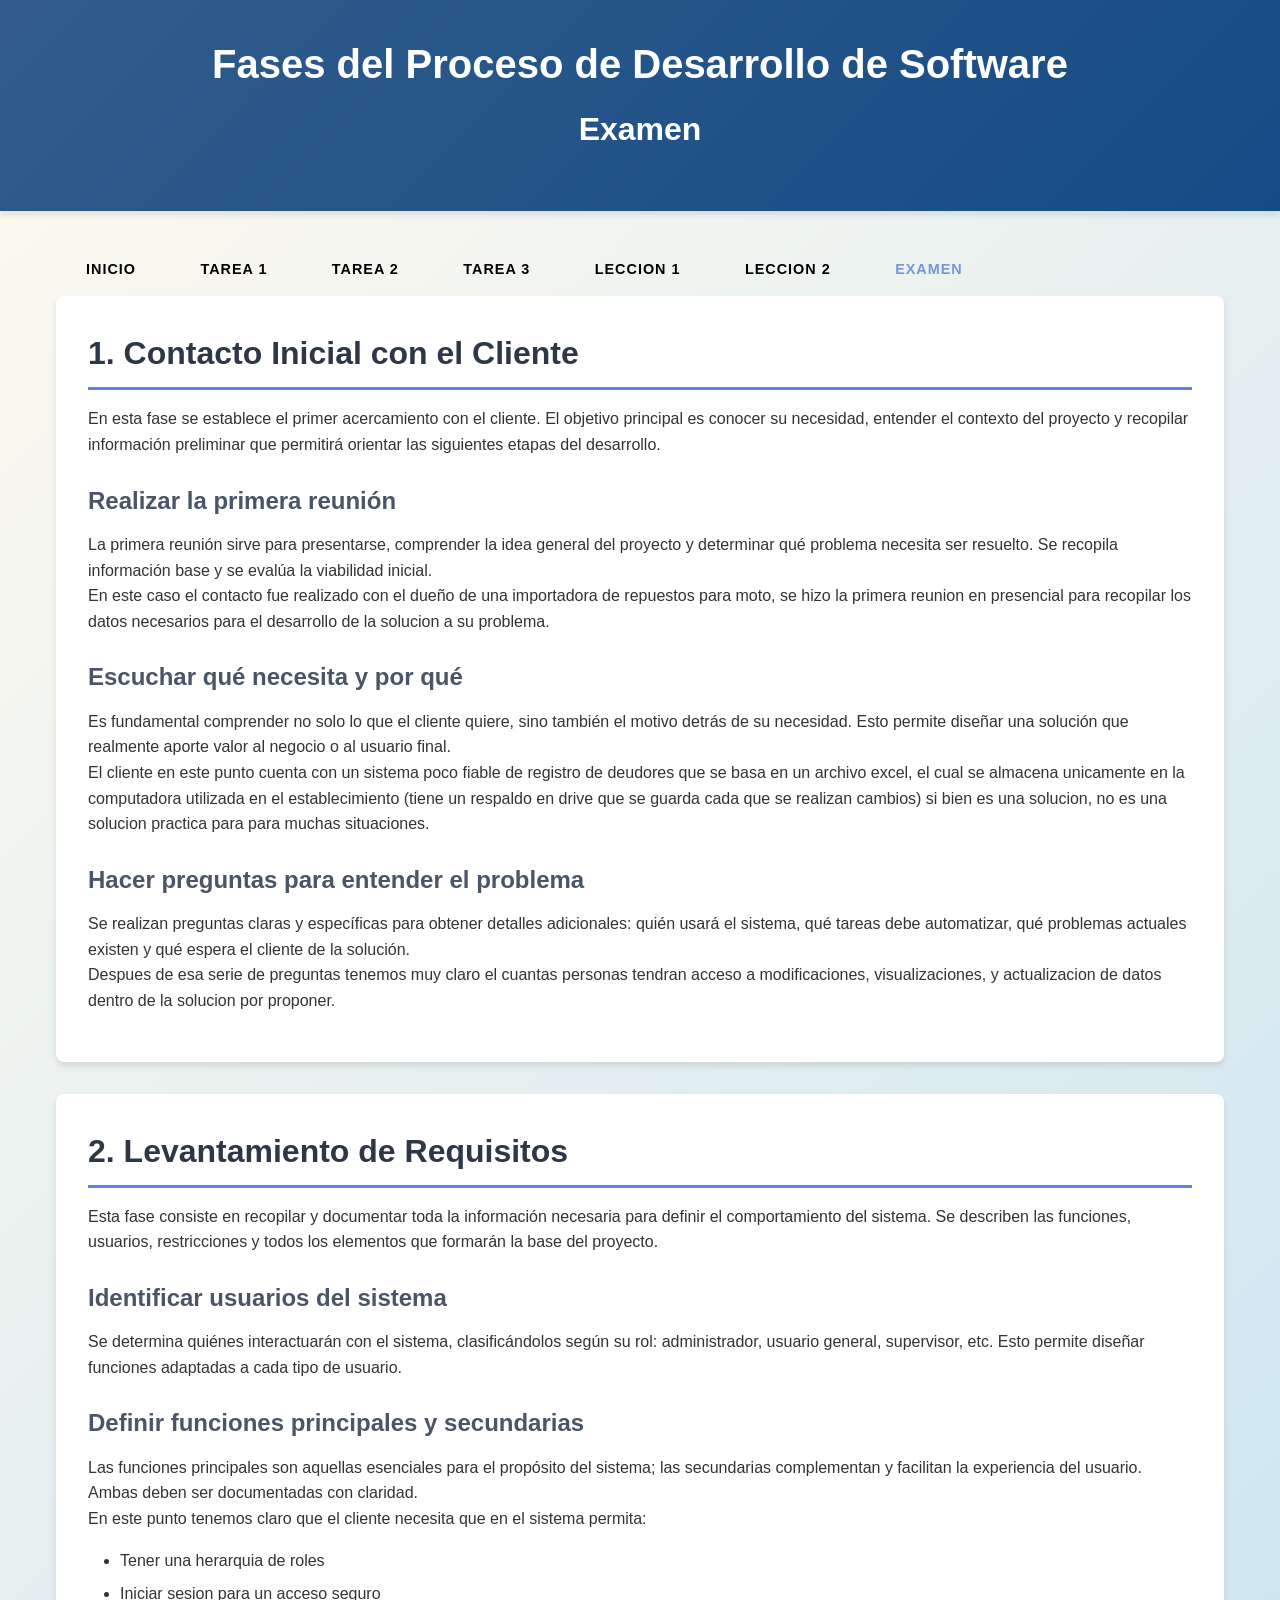
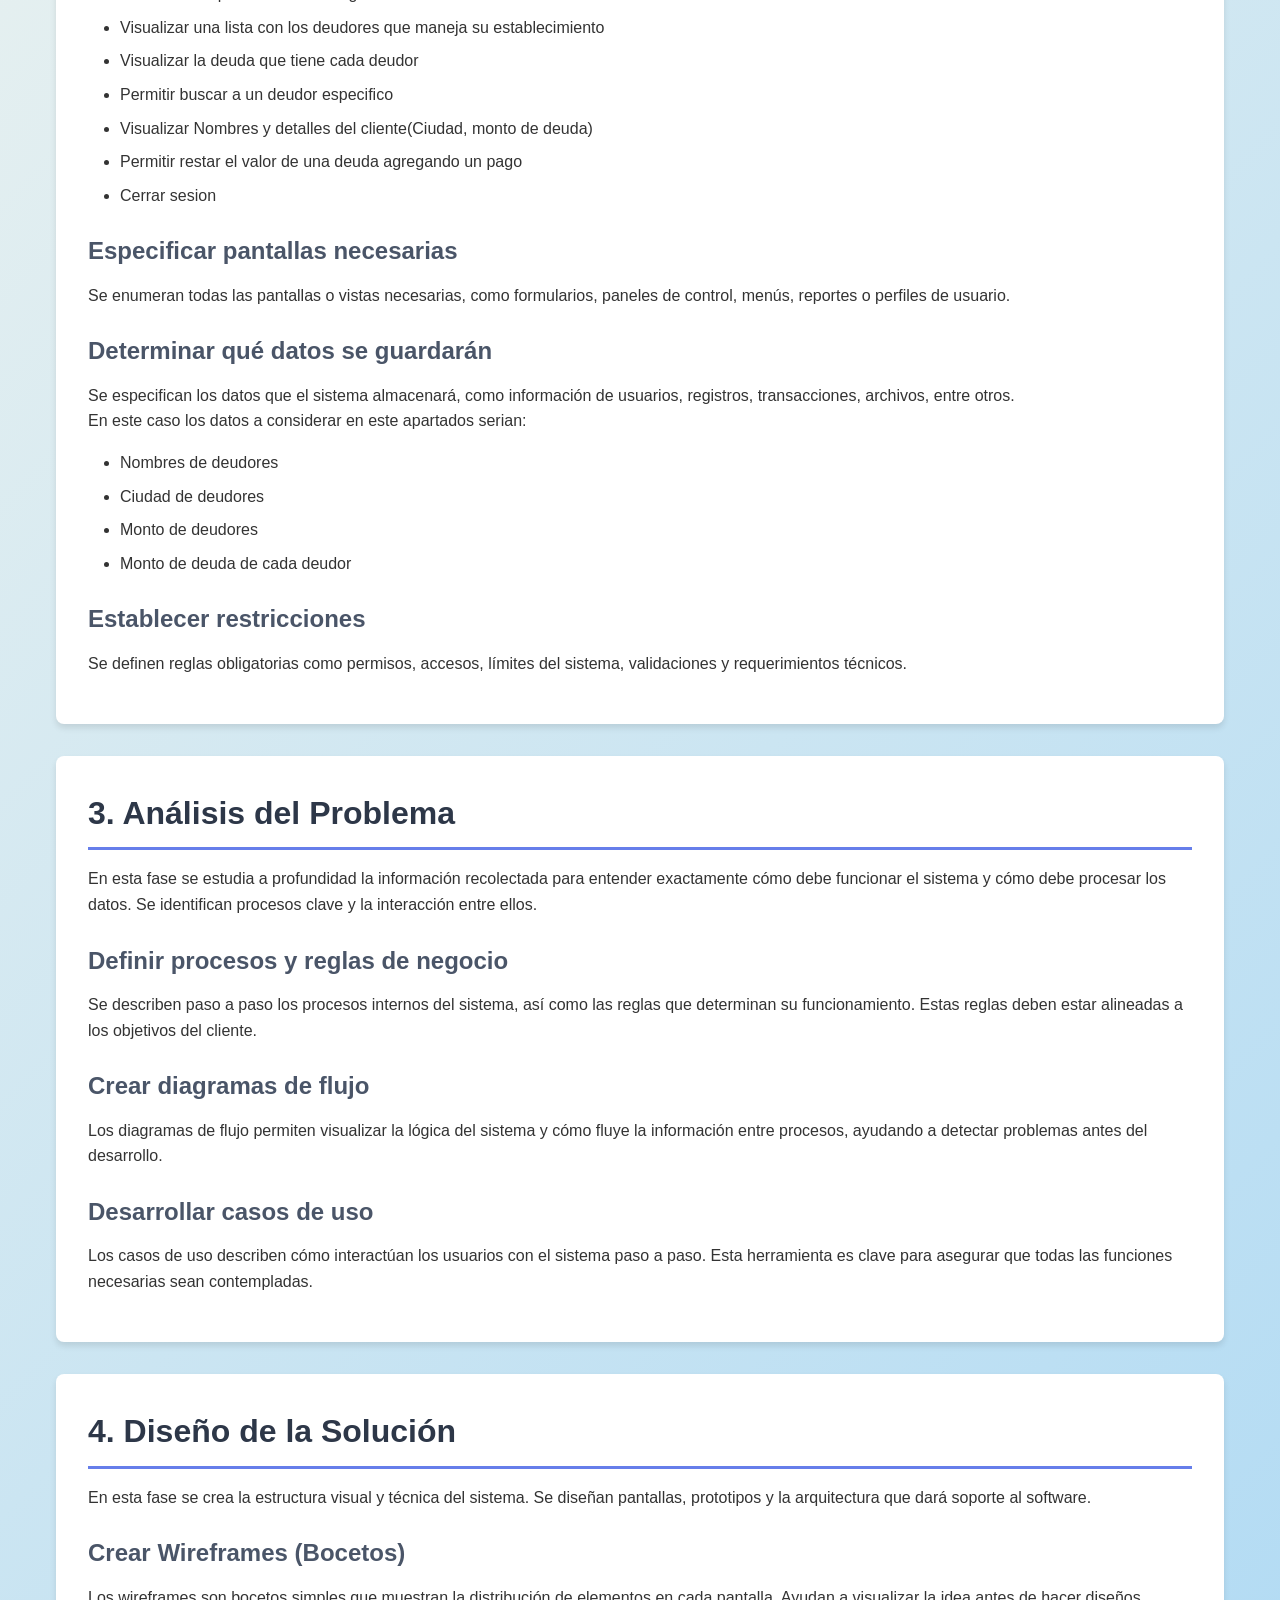
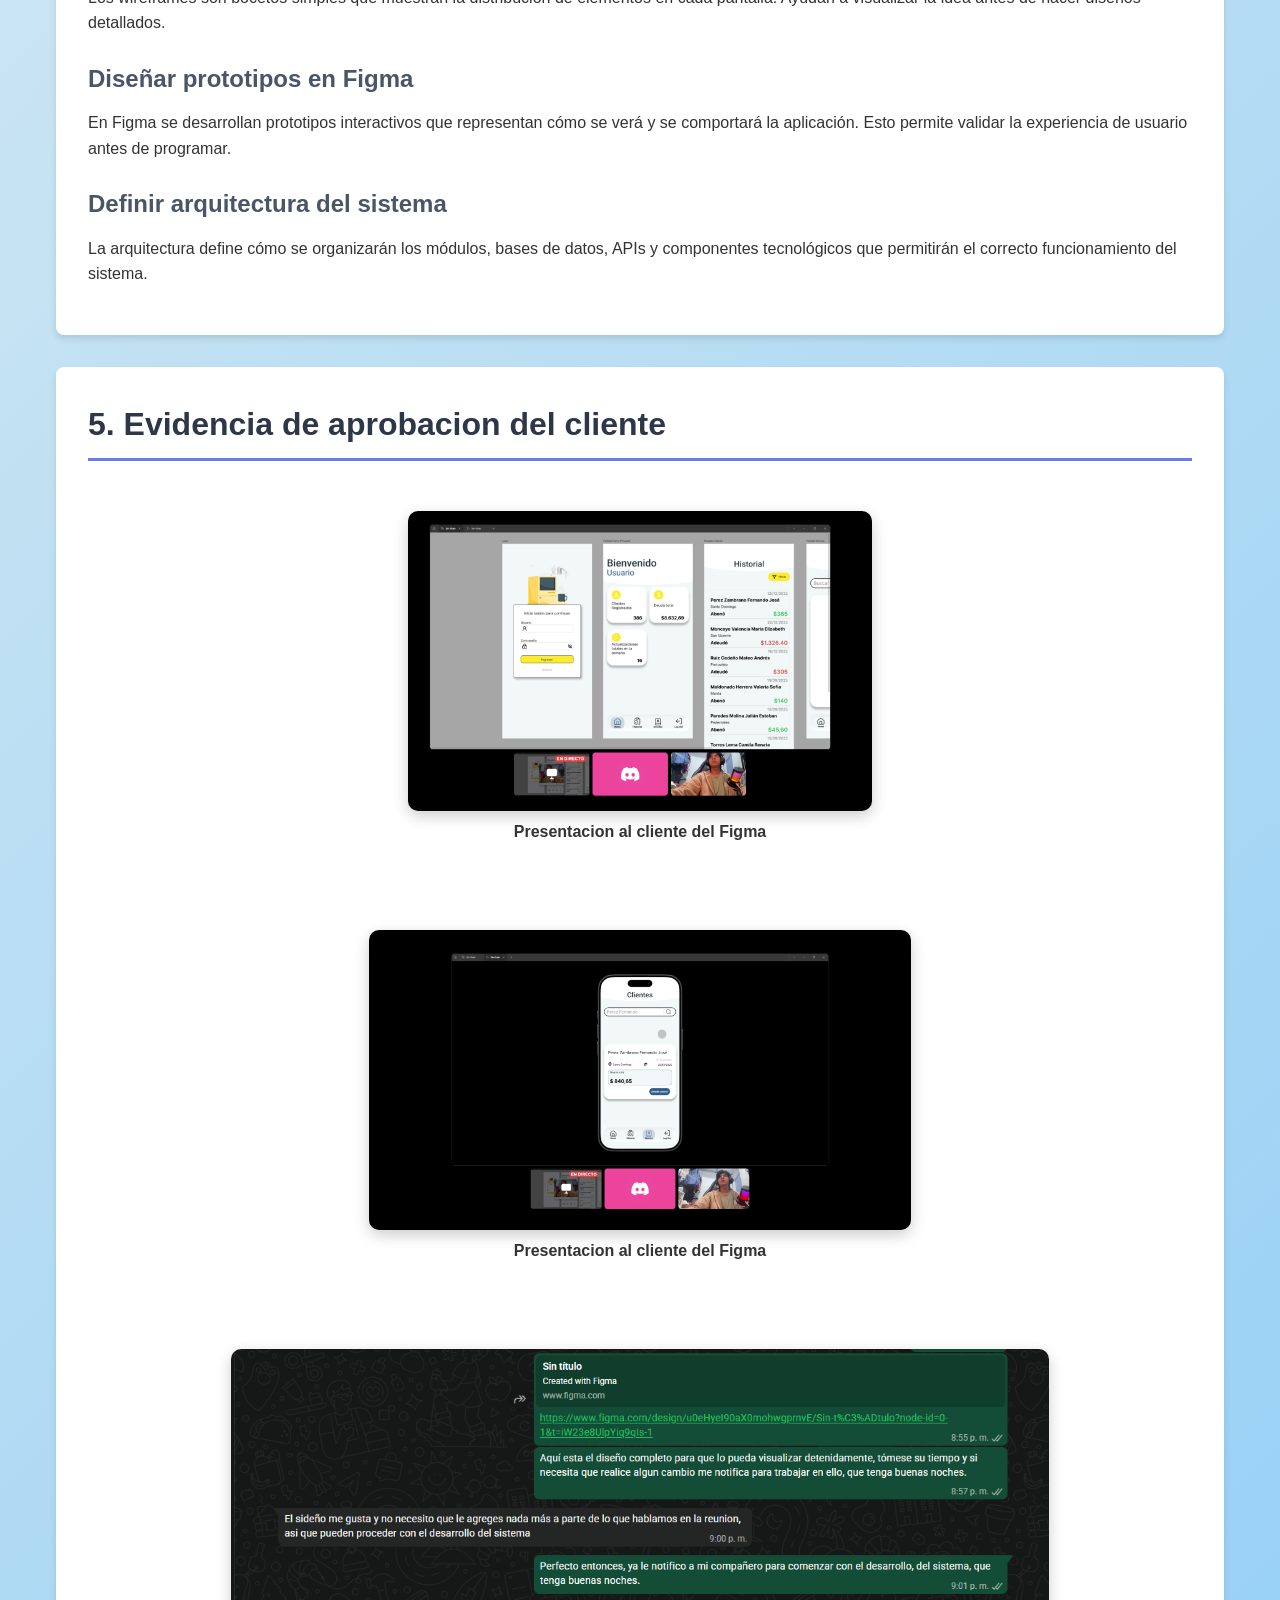
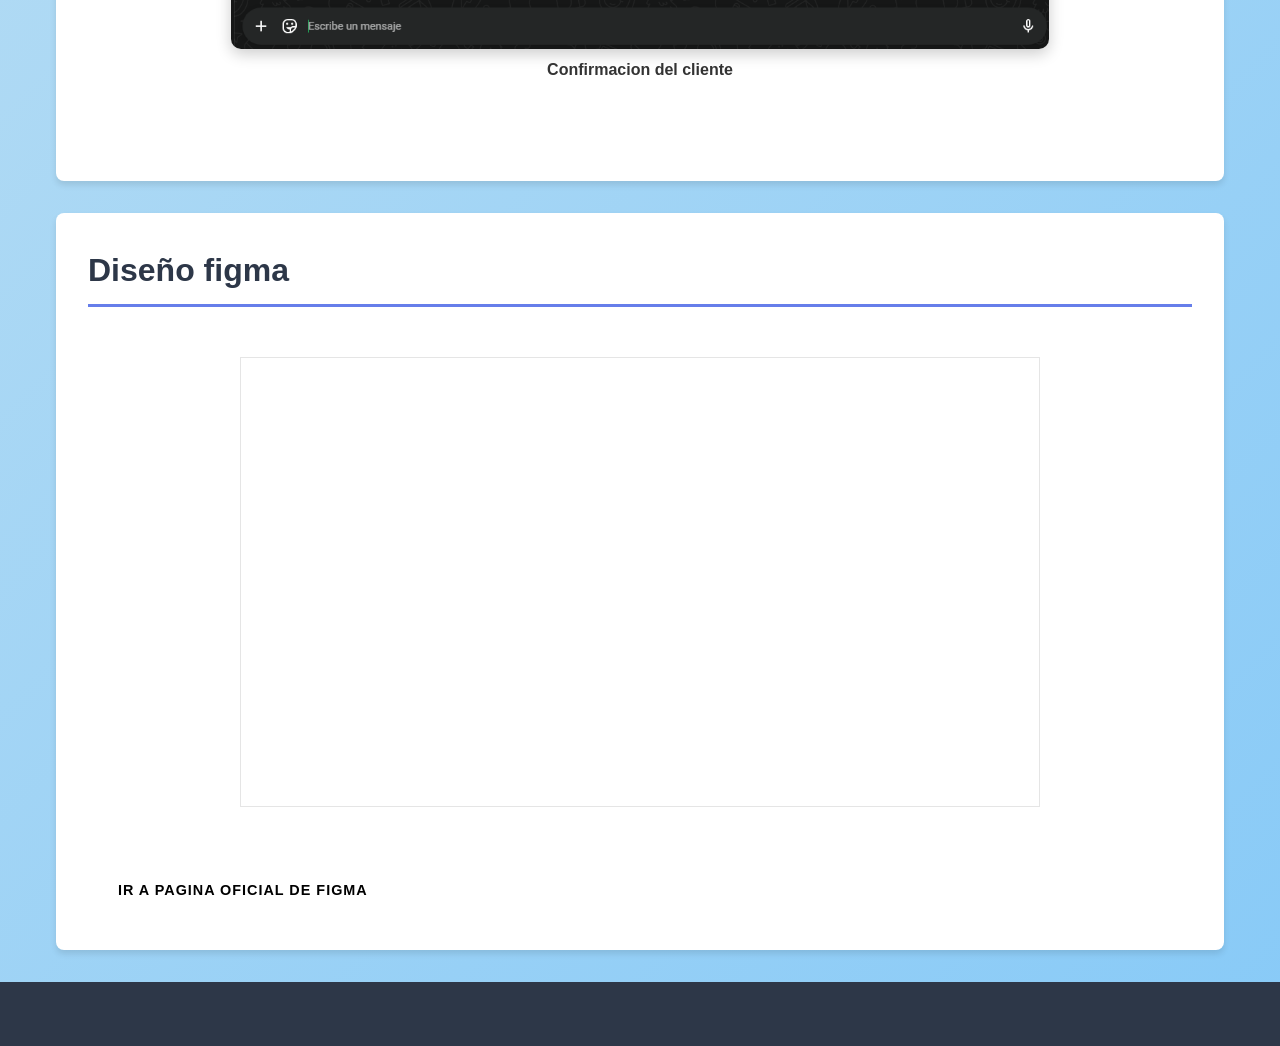
==== commit 6d916bcc: "Correcion de ultimo cambio (Link de figma)" ====
--- a/examenFinal.html
+++ b/examenFinal.html
@@ -172,7 +172,7 @@
                         <iframe style="border: 1px solid rgba(0, 0, 0, 0.1);" width="800" height="450" src="https://embed.figma.com/design/u0eHyeI90aX0mohwgprnvE/Sin-t%C3%ADtulo?node-id=0-1&embed-host=share" allowfullscreen></iframe>
             </div>
         </div>
-        <a href="https://www.figma.com/design/u0eHyeI90aX0mohwgprnvE/Sin-t%C3%ADtulo?node-id=0-1&t=iW23e8UlpYiq9qIs-1" target="_blank"> class="task-link2">Ir a pagina oficial de Figma</a>
+        <a href="https://www.figma.com/design/u0eHyeI90aX0mohwgprnvE/Sin-t%C3%ADtulo?node-id=0-1&t=iW23e8UlpYiq9qIs-1" target="_blank" class="task-link2">Ir a pagina oficial de Figma</a>
     </section>
 
 </main>
